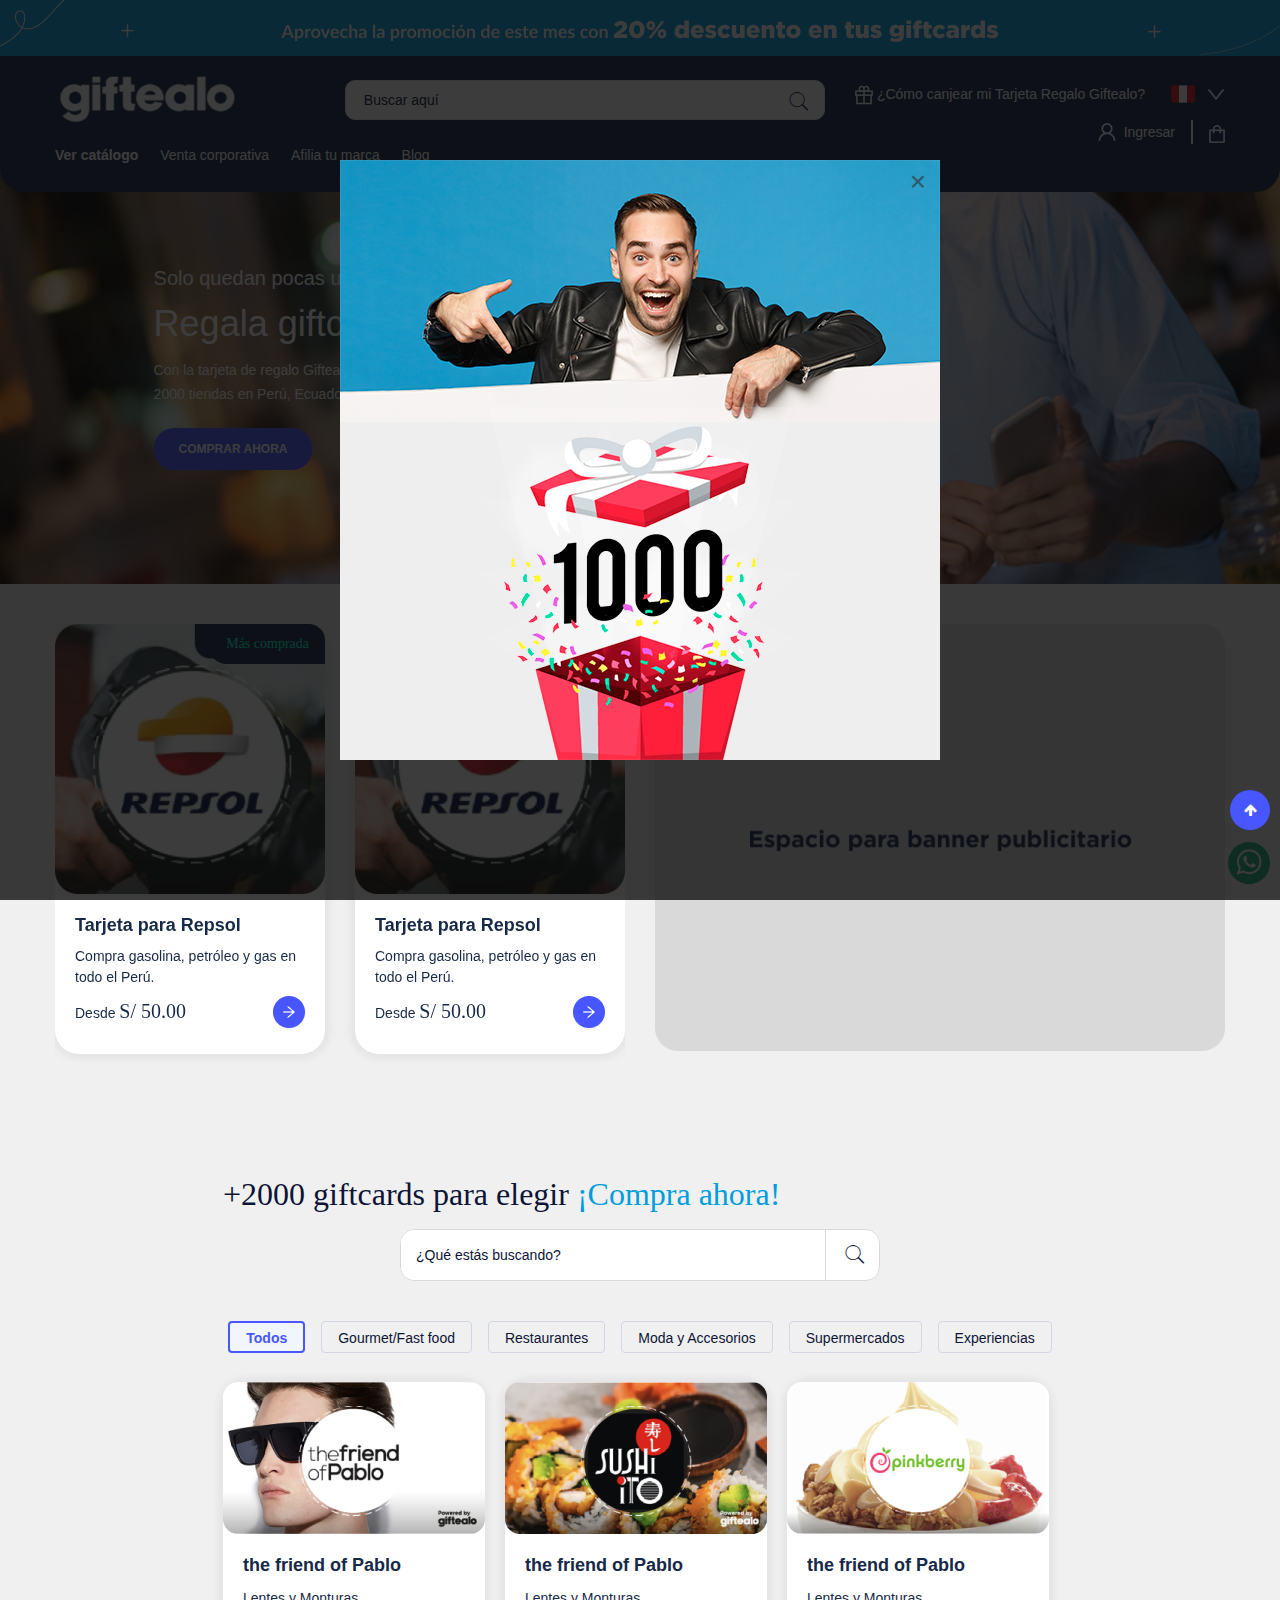
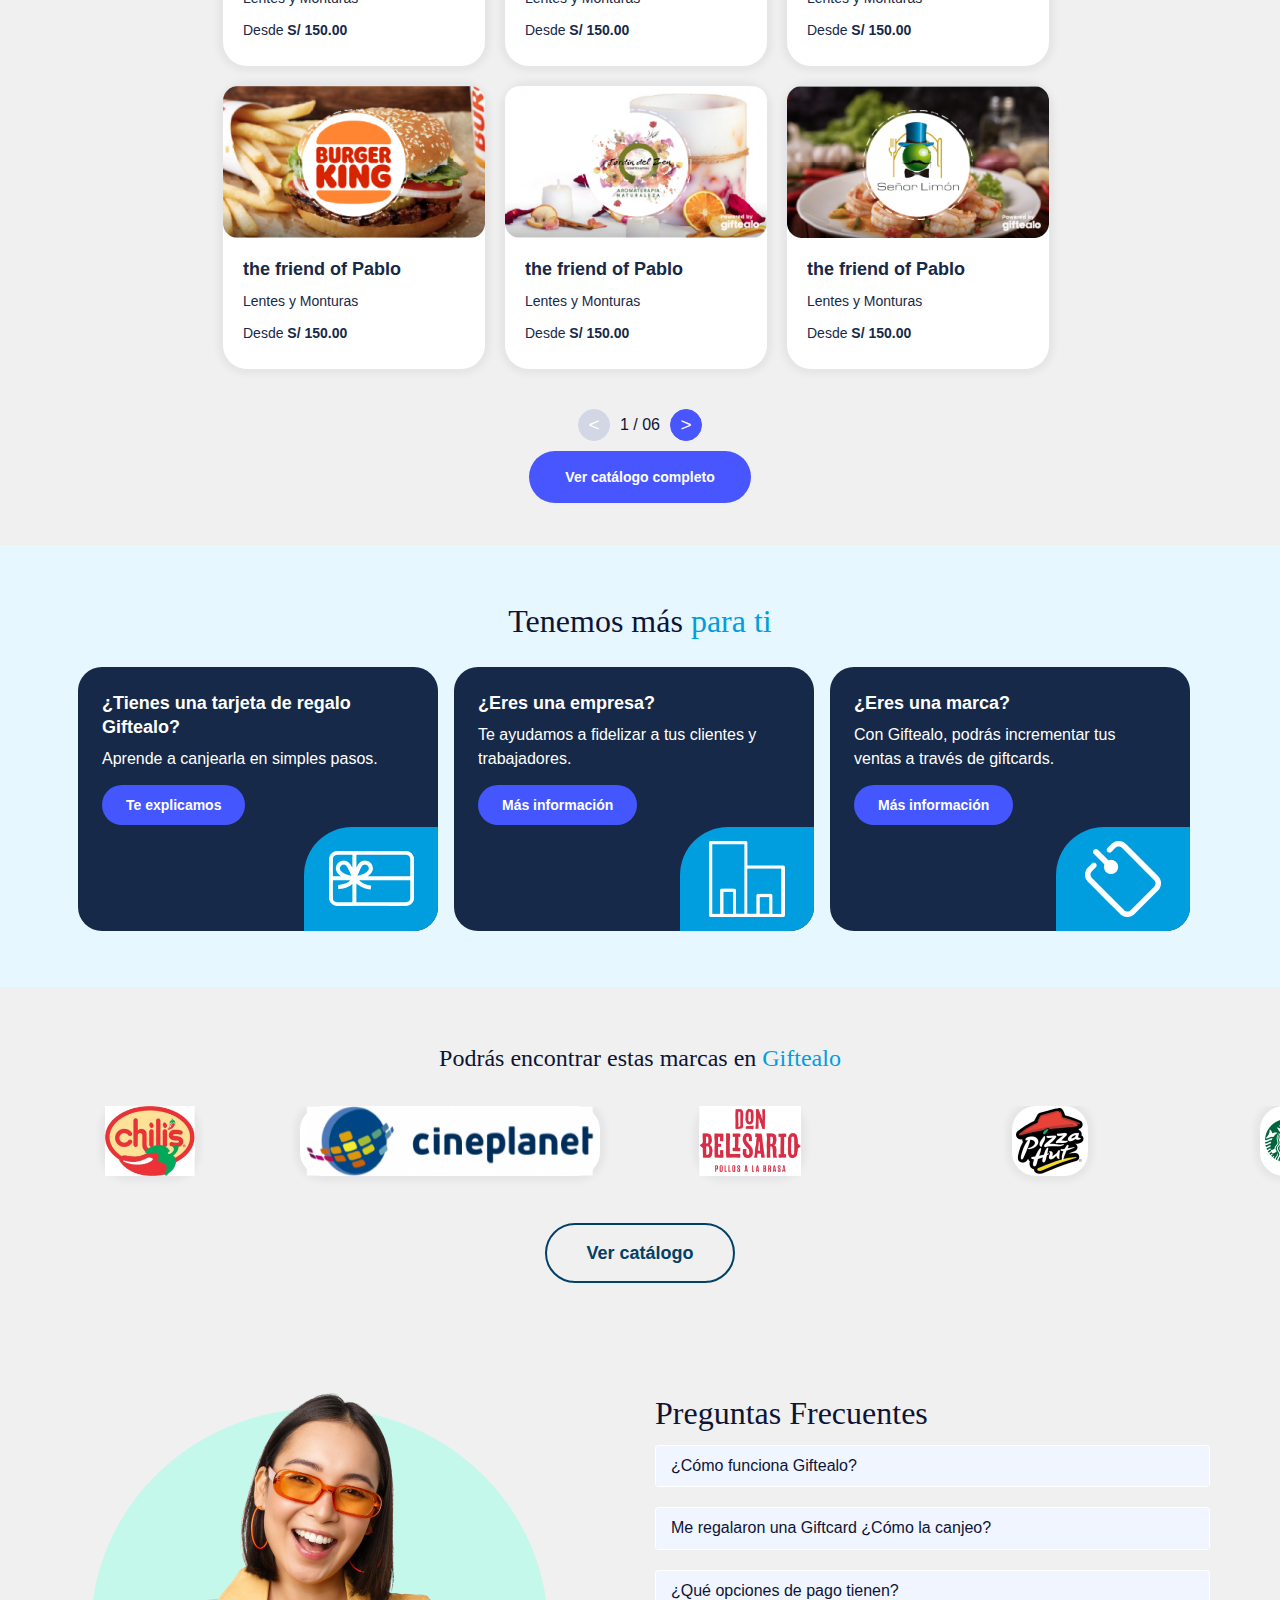
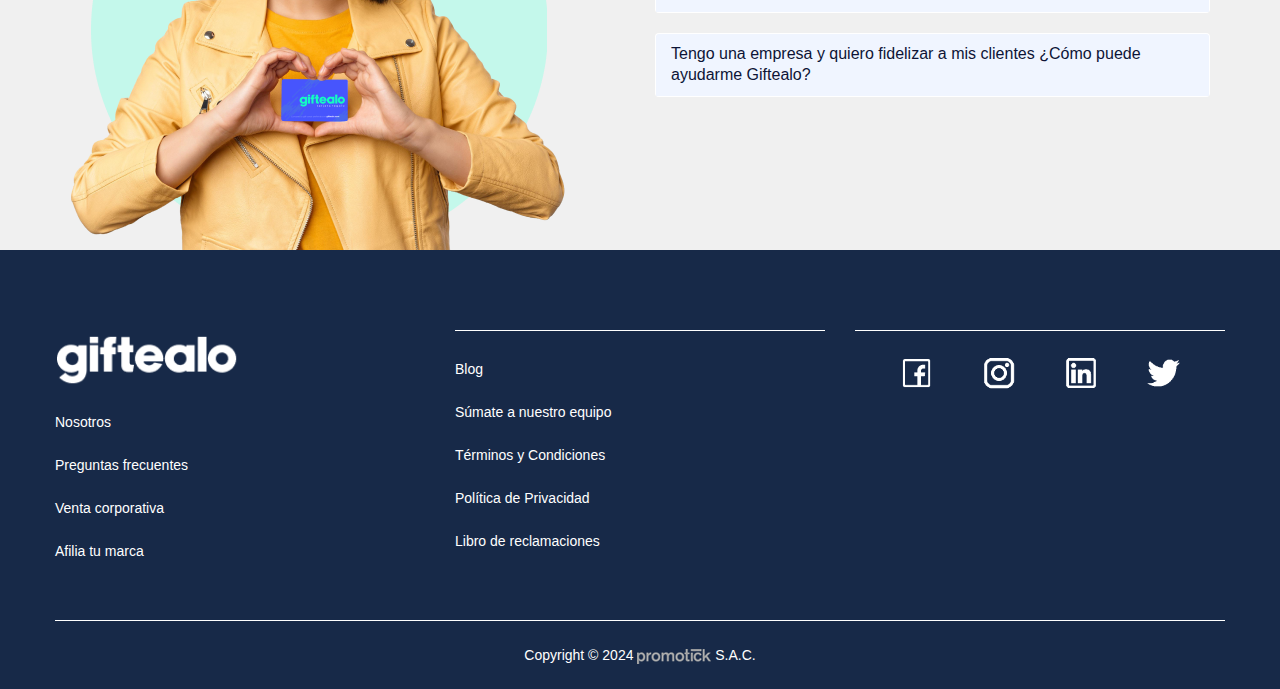
==== index.html @ 848c2aef "first commmit" ====
<!DOCTYPE html>
<html lang="en">

<head>
    <meta name="viewport" content="width=device-width, initial-scale=1">
    <meta charset="UTF-8">

    <title>Giftealo</title>
    <link rel="stylesheet" type="text/css" href="css/bootstrap.min.css">
    <link rel="stylesheet" type="text/css" href="css/font-awesome.min.css">
    <link rel="stylesheet" type="text/css" href="css/owl.carousel.css">
    <link rel="stylesheet" type="text/css" href="css/chosen.css">
    <link rel="stylesheet" type="text/css" href="css/lightbox.min.css">
    <link rel="stylesheet" type="text/css" href="css/pe-icon-7-stroke.css">
    <link rel="stylesheet" type="text/css" href="css/font-linearicons.css">
    <link rel="stylesheet" type="text/css" href="css/jquery.mCustomScrollbar.css">
    <link rel="stylesheet" type="text/css" href="css/magnific-popup.css">
    <link rel="stylesheet" type="text/css" href="css/style.css">
    <link href="https://fonts.googleapis.com/css?family=Montserrat" rel="stylesheet">

    <link href='https://fonts.googleapis.com/css?family=Playfair+Display:400italic,400,700,700italic,900,900italic' rel='stylesheet' type='text/css'>
    <link href='https://fonts.googleapis.com/css?family=Roboto:300,100,100italic,300italic,400,400italic,500,500italic,700,700italic,900,900italic' rel='stylesheet' type='text/css'>
    
</head>

<body class="home">
    <div class="back-cintillo">
        <img src="images/home/cintillo.png" alt="">
    </div>
    <div id="box-mobile-menu" class="box-mobile-menu full-height full-width">
        <div class="box-inner">
            <p class="color-whit nameUser" style="display: inline-block">Bienvenido @Nombre</p>
            <span class="close-menu"><span class="icon pe-7s-close"></span></span>
        </div>
    </div>
    <div id="header-ontop" class="is-sticky"></div>
    <header id="header" class="header style3">
        <div class="container">
            <div class="main-menu-wapper">
                <div class="row">
                    <div class="col-sm-12 col-md-8 logo-wapper">
                        <div class="logo">
                            <a href="index.html"><img src="images/logos/logo.png" alt="" ></a>
                            <form class="box-search">
                                <div class="inner">
                                    <input type="text" class="search" list="resultados" placeholder="Buscar aquí">
                                    <datalist id="resultados">
                                        <option value=" Iphone 12">
                                        <option value=" Samsung S21">
                                        <option value=" Xiaomi">
                                        <option value=" Iphone 11">
                                        <option value=" Iphone X">
                                        <option value=" Iphone 12 Pro">
                                        </datalist>
                                    <button class="button-search"><span class="pe-7s-search"></span></button>
                                </div>
                            </form>
                        </div>
                        <ul class="boutique-nav main-menu clone-main-menu">
                            <li class="active menu-item-has-children item-megamenu">
                                <a href="productos.html">Ver catálogo</a>
                            </li>
                            <li class="">
                                <a href="#">Venta corporativa</a>
                            </li>
                            <li class="">
                                <a href="#">Afilia tu marca</a>
                            </li>
                            <li class="">
                                <a href="blog.html">Blog</a>
                            </li>
                        </ul>
                    </div>
                    <div class="col-sm-12 col-md-4 menu-wapper">
                        <div class="top-header">
                            <span class="mobile-navigation"><i class="fa fa-bars"></i></span>
                            <div class="dis-flebetw bandera-code">
                                <a href="#" class="text-w">
                                    <img src="images/icons/gift.png" alt="">
                                    ¿Cómo canjear mi Tarjeta Regalo Giftealo?
                                </a>
                                <div class="dropdown">
                                    <div class="dropdown-toggle" id="dropdownMenu1" data-toggle="dropdown" aria-haspopup="true" aria-expanded="true">
                                    <img src="images/icons/banderas.png" alt="">
                                    <img class="rotate" src="images/icons/arrow-bot.png" alt="">
                                    </div>
                                    <ul class="dropdown-menu" aria-labelledby="dropdownMenu1">
                                    <li><a href="#"><img src="images/icons/banderas.png" alt=""> Perú</a></li>
                                    <li><a href="#"><img src="images/icons/colombia.png" alt=""> Colombia</a></li>
                                    <li><a href="#"><img src="images/icons/bolivia.png" alt=""> Bolivia</a></li>
                                    <li><a href="#"><img src="images/icons/ecuador.png" alt=""> Ecuador</a></li>
                                    </ul>
                                </div>
                            </div>
                            <div class="dis-flexend mrg-top14">
                                <a href="login.html" class="dis-flebetw">
                                    <img src="images/icons/perfil-icon.png" alt="">
                                    <p>Ingresar</p>
                                </a>
                                <a id="openCart">
                                    <img src="images/icons/card-shop.png" alt=""> 
                                </a>
                            </div>
                        </div>
                    </div>
                </div>
            </div>
        </div>
        <div class="border-rad"></div>
    </header>
        <!-- Home slide -->
    <div class="owl-carousel nav-style4 nav-center-center" data-items="1" data-nav="true" data-dots="false" data-loop="true" data-autoplay="true">
        <div class="box-banners">
            <img src="images/slides/slider-home2.png" alt="">
            <div class="box-bann">
                <h4 class="color-whit">Solo quedan pocas unidades</h4>
                <h1 class="color-whit fnt-32">Regala giftcards</h1>
                <p class="color-whit">Con la tarjeta de regalo Giftealo, la persona que lo reciba podrá canjearla en más de 2000 tiendas en Perú, Ecuador, Colombia y Bolivia.</p>
                <div class="pos-reltv txt-rigt">
                    <a href="detail-prod.html" class="button style-10 ">Comprar ahora</a>
                </div>
            </div>
        </div>
        <div class="box-banners">
            <img src="images/slides/slider-home4.png" alt="">
            <div class="box-bann">
                <h4 class="color-whit">Solo quedan pocas unidades</h4>
                <h1 class="color-whit fnt-32">Regala giftcards</h1>
                <p class="color-whit">Con la tarjeta de regalo Giftealo, la persona que lo reciba podrá canjearla en más de 2000 tiendas en Perú, Ecuador, Colombia y Bolivia.</p>
                <div class="pos-reltv txt-rigt">
                    <a href="detail-prod.html" class="button style-10 ">Comprar ahora</a>
                </div>
            </div>
        </div>
    </div>
    <div class="container">
        <!--Productos promociones-->
        <div class="row margin-top-40">
            <div class="upsell-products">
                <div class="promo col-md-6">
                    <ul class="owl-carousel" data-responsive='{"0":{"items":1},"600":{"items":2},"1000":{"items":2}}' data-dots="false" data-nav="false" data-margin="30">
                        <li class="product-item style3">
                            <div class="product-inner">
                                <div class="product-thumb has-back-image">
                                    <a href="detail-prod.html"><img src="images/products/repsol11.png" alt=""></a>

                                    <div class="gorup-button">
                                        <a data-toggle="modal" data-target="#previa" class="quick-view"><i class="fa fa-search"></i></a>
                                    </div>
                                    <div class="top-vendida">
                                        <p>Más comprada</p>
                                    </div>
                                </div>
                                <div class="product-info">
                                    <h3 class="product-name"><a href="detail-prod.html">Tarjeta para Repsol</a></h3>
                                    <p class="marca">Compra gasolina, petróleo y gas en todo el Perú.</p>
                                    <div class="flex-price">
                                        <p class="big-precio">Desde <span>S/ 50.00</span></p>
                                        <a href="#">
                                            <img src="images/icons/button-right.png" alt="">
                                        </a>
                                    </div>
                                </div>
                            </div>
                        </li>
                        <li class="product-item style3">
                            <div class="product-inner">
                                <div class="product-thumb has-back-image">
                                    <a href="detail-prod.html"><img src="images/products/repsol11.png" alt=""></a>

                                    <div class="gorup-button">
                                        <a data-toggle="modal" data-target="#previa" class="quick-view"><i class="fa fa-search"></i></a>
                                    </div>
                                    <div class="top-vendida">
                                        <p>Más comprada</p>
                                    </div>
                                </div>
                                <div class="product-info">
                                    <h3 class="product-name"><a href="detail-prod.html">Tarjeta para Repsol</a></h3>
                                    <p class="marca">Compra gasolina, petróleo y gas en todo el Perú.</p>
                                    <div class="flex-price">
                                        <p class="big-precio">Desde <span>S/ 50.00</span></p>
                                        <a href="#">
                                            <img src="images/icons/button-right.png" alt="">
                                        </a>
                                    </div>
                                </div>
                            </div>
                        </li>
                    </ul>
                </div>
                <div class="col-md-6">
                    <img src="images/slides/banner-publicitario.png" alt="">
                </div>
            </div>
        </div>
        <!--Destacados-->
        <div class="width-middle">
            <div>
                <h2 class="fontGothamBlack">+2000 giftcards para elegir <span class="color-sky">¡Compra ahora!</span></h2>

                <form class="box-search buscador-middle">
                    <div class="inner">
                        <input type="text" class="search" list="resultados" placeholder="¿Qué estás buscando?">
                        <datalist id="resultados">
                            <option value=" Iphone 12">
                            <option value=" Samsung S21">
                            </datalist>
                        <button class="button-search"><span class="pe-7s-search"></span></button>
                    </div>
                </form>
            </div>
            <div class="tab-product  margin-top-40">
                <ul class="box-tabs nav-tab tab-owl-fade-effect">
                    <li class="active"><a data-animated='fadeInUp' data-toggle="tab" href="#tab-1">Todos</a></li>
                    <li><a data-animated='slideInLeft' data-toggle="tab" href="#tab-2">Gourmet/Fast food</a></li>
                    <li><a data-animated='slideInLeft' data-toggle="tab" href="#tab-3">Restaurantes</a></li>
                    <li><a data-animated='slideInLeft' data-toggle="tab" href="#tab-1">Moda y Accesorios</a></li>
                    <li><a data-animated='slideInLeft' data-toggle="tab" href="#tab-1">Supermercados</a></li>
                    <li><a data-animated='slideInLeft' data-toggle="tab" href="#tab-1">Experiencias</a></li>
                </ul>
                <div class="tab-content">
                    <div class="tab-container">
                        <div id="tab-1" class="tab-panel active promo">
                            <ul class="box-productmid">
                                <li class="product-item style3">
                                    <div class="product-inner">
                                        <div class="product-thumb has-back-image">
                                            <a href="detail-prod.html"><img src="images/products/gift1.png" alt=""></a>
    
                                            <div class="gorup-button">
                                                <a data-toggle="modal" data-target="#previa" class="quick-view"><i class="fa fa-search"></i></a>
                                            </div>
                                        </div>
                                        <div class="product-info">
                                            <h3 class="product-name">the friend of Pablo</h3>
                                            <p class="text-product">Lentes y Monturas</p>
                                            <p class="price-desde">Desde <span>S/ 150.00</span></p>
                                        </div>
                                    </div>
                                </li>
                                <li class="product-item style3">
                                    <div class="product-inner">
                                        <div class="product-thumb has-back-image">
                                            <a href="detail-prod.html"><img src="images/products/gift2.png" alt=""></a>
    
                                            <div class="gorup-button">
                                                <a data-toggle="modal" data-target="#previa" class="quick-view"><i class="fa fa-search"></i></a>
                                            </div>
                                        </div>
                                        <div class="product-info">
                                            <h3 class="product-name">the friend of Pablo</h3>
                                            <p class="text-product">Lentes y Monturas</p>
                                            <p class="price-desde">Desde <span>S/ 150.00</span></p>
                                        </div>
                                    </div>
                                </li>
                                <li class="product-item style3">
                                    <div class="product-inner">
                                        <div class="product-thumb has-back-image">
                                            <a href="detail-prod.html"><img src="images/products/gift3.png" alt=""></a>
    
                                            <div class="gorup-button">
                                                <a data-toggle="modal" data-target="#previa" class="quick-view"><i class="fa fa-search"></i></a>
                                            </div>
                                        </div>
                                        <div class="product-info">
                                            <h3 class="product-name">the friend of Pablo</h3>
                                            <p class="text-product">Lentes y Monturas</p>
                                            <p class="price-desde">Desde <span>S/ 150.00</span></p>
                                        </div>
                                    </div>
                                </li>
                                <li class="product-item style3">
                                    <div class="product-inner">
                                        <div class="product-thumb has-back-image">
                                            <a href="detail-prod.html"><img src="images/products/gift4.png" alt=""></a>
    
                                            <div class="gorup-button">
                                                <a data-toggle="modal" data-target="#previa" class="quick-view"><i class="fa fa-search"></i></a>
                                            </div>
                                        </div>
                                        <div class="product-info">
                                            <h3 class="product-name">the friend of Pablo</h3>
                                            <p class="text-product">Lentes y Monturas</p>
                                            <p class="price-desde">Desde <span>S/ 150.00</span></p>
                                        </div>
                                    </div>
                                </li>
                                <li class="product-item style3">
                                    <div class="product-inner">
                                        <div class="product-thumb has-back-image">
                                            <a href="detail-prod.html"><img src="images/products/gift5.png" alt=""></a>
    
                                            <div class="gorup-button">
                                                <a data-toggle="modal" data-target="#previa" class="quick-view"><i class="fa fa-search"></i></a>
                                            </div>
                                        </div>
                                        <div class="product-info">
                                            <h3 class="product-name">the friend of Pablo</h3>
                                            <p class="text-product">Lentes y Monturas</p>
                                            <p class="price-desde">Desde <span>S/ 150.00</span></p>
                                        </div>
                                    </div>
                                </li>
                                <li class="product-item style3">
                                    <div class="product-inner">
                                        <div class="product-thumb has-back-image">
                                            <a href="detail-prod.html"><img src="images/products/gift6.png" alt=""></a>
    
                                            <div class="gorup-button">
                                                <a data-toggle="modal" data-target="#previa" class="quick-view"><i class="fa fa-search"></i></a>
                                            </div>
                                        </div>
                                        <div class="product-info">
                                            <h3 class="product-name">the friend of Pablo</h3>
                                            <p class="text-product">Lentes y Monturas</p>
                                            <p class="price-desde">Desde <span>S/ 150.00</span></p>
                                        </div>
                                    </div>
                                </li>
                                
                            </ul>
                            <div class="buttons-next">
                                <button class="disabled-b"><</button>
                                <p><span>1</span> / <span>06</span></p>
                                <button>></button>
                            </div>
                        </div>
                        <div id="tab-2" class="tab-panel promo">
                            <ul class="box-productmid">
                                <li class="product-item style3">
                                    <div class="product-inner">
                                        <div class="product-thumb has-back-image">
                                            <a href="detail-prod.html"><img src="images/products/gift2.png" alt=""></a>
    
                                            <div class="gorup-button">
                                                <a data-toggle="modal" data-target="#previa" class="quick-view"><i class="fa fa-search"></i></a>
                                            </div>
                                        </div>
                                        <div class="product-info">
                                            <h3 class="product-name">the friend of Pablo</h3>
                                            <p class="text-product">Lentes y Monturas</p>
                                            <p class="price-desde">Desde <span>S/ 150.00</span></p>
                                        </div>
                                    </div>
                                </li>
                                <li class="product-item style3">
                                    <div class="product-inner">
                                        <div class="product-thumb has-back-image">
                                            <a href="detail-prod.html"><img src="images/products/gift1.png" alt=""></a>
    
                                            <div class="gorup-button">
                                                <a data-toggle="modal" data-target="#previa" class="quick-view"><i class="fa fa-search"></i></a>
                                            </div>
                                        </div>
                                        <div class="product-info">
                                            <h3 class="product-name">the friend of Pablo</h3>
                                            <p class="text-product">Lentes y Monturas</p>
                                            <p class="price-desde">Desde <span>S/ 150.00</span></p>
                                        </div>
                                    </div>
                                </li>
                                <li class="product-item style3">
                                    <div class="product-inner">
                                        <div class="product-thumb has-back-image">
                                            <a href="detail-prod.html"><img src="images/products/gift4.png" alt=""></a>
    
                                            <div class="gorup-button">
                                                <a data-toggle="modal" data-target="#previa" class="quick-view"><i class="fa fa-search"></i></a>
                                            </div>
                                        </div>
                                        <div class="product-info">
                                            <h3 class="product-name">the friend of Pablo</h3>
                                            <p class="text-product">Lentes y Monturas</p>
                                            <p class="price-desde">Desde <span>S/ 150.00</span></p>
                                        </div>
                                    </div>
                                </li>
                                <li class="product-item style3">
                                    <div class="product-inner">
                                        <div class="product-thumb has-back-image">
                                            <a href="detail-prod.html"><img src="images/products/gift5.png" alt=""></a>
    
                                            <div class="gorup-button">
                                                <a data-toggle="modal" data-target="#previa" class="quick-view"><i class="fa fa-search"></i></a>
                                            </div>
                                        </div>
                                        <div class="product-info">
                                            <h3 class="product-name">the friend of Pablo</h3>
                                            <p class="text-product">Lentes y Monturas</p>
                                            <p class="price-desde">Desde <span>S/ 150.00</span></p>
                                        </div>
                                    </div>
                                </li>
                                <li class="product-item style3">
                                    <div class="product-inner">
                                        <div class="product-thumb has-back-image">
                                            <a href="detail-prod.html"><img src="images/products/gift3.png" alt=""></a>
    
                                            <div class="gorup-button">
                                                <a data-toggle="modal" data-target="#previa" class="quick-view"><i class="fa fa-search"></i></a>
                                            </div>
                                        </div>
                                        <div class="product-info">
                                            <h3 class="product-name">the friend of Pablo</h3>
                                            <p class="text-product">Lentes y Monturas</p>
                                            <p class="price-desde">Desde <span>S/ 150.00</span></p>
                                        </div>
                                    </div>
                                </li>
                                <li class="product-item style3">
                                    <div class="product-inner">
                                        <div class="product-thumb has-back-image">
                                            <a href="detail-prod.html"><img src="images/products/gift6.png" alt=""></a>
    
                                            <div class="gorup-button">
                                                <a data-toggle="modal" data-target="#previa" class="quick-view"><i class="fa fa-search"></i></a>
                                            </div>
                                        </div>
                                        <div class="product-info">
                                            <h3 class="product-name">the friend of Pablo</h3>
                                            <p class="text-product">Lentes y Monturas</p>
                                            <p class="price-desde">Desde <span>S/ 150.00</span></p>
                                        </div>
                                    </div>
                                </li>
                            
                            </ul>
                            <div class="buttons-next">
                                <button class="disabled-b"><</button>
                                <p><span>1</span> / <span>06</span></p>
                                <button>></button>
                            </div>
                        </div>
                        <div id="tab-3" class="tab-panel promo">
                            <ul class="box-productmid">
                                <li class="product-item style3">
                                    <div class="product-inner">
                                        <div class="product-thumb has-back-image">
                                            <a href="detail-prod.html"><img src="images/products/gift1.png" alt=""></a>
    
                                            <div class="gorup-button">
                                                <a data-toggle="modal" data-target="#previa" class="quick-view"><i class="fa fa-search"></i></a>
                                            </div>
                                        </div>
                                        <div class="product-info">
                                            <h3 class="product-name">the friend of Pablo</h3>
                                            <p class="text-product">Lentes y Monturas</p>
                                            <p class="price-desde">Desde <span>S/ 150.00</span></p>
                                        </div>
                                    </div>
                                </li>
                                <li class="product-item style3">
                                    <div class="product-inner">
                                        <div class="product-thumb has-back-image">
                                            <a href="detail-prod.html"><img src="images/products/gift2.png" alt=""></a>
    
                                            <div class="gorup-button">
                                                <a data-toggle="modal" data-target="#previa" class="quick-view"><i class="fa fa-search"></i></a>
                                            </div>
                                        </div>
                                        <div class="product-info">
                                            <h3 class="product-name">the friend of Pablo</h3>
                                            <p class="text-product">Lentes y Monturas</p>
                                            <p class="price-desde">Desde <span>S/ 150.00</span></p>
                                        </div>
                                    </div>
                                </li>
                                <li class="product-item style3">
                                    <div class="product-inner">
                                        <div class="product-thumb has-back-image">
                                            <a href="detail-prod.html"><img src="images/products/gift3.png" alt=""></a>
    
                                            <div class="gorup-button">
                                                <a data-toggle="modal" data-target="#previa" class="quick-view"><i class="fa fa-search"></i></a>
                                            </div>
                                        </div>
                                        <div class="product-info">
                                            <h3 class="product-name">the friend of Pablo</h3>
                                            <p class="text-product">Lentes y Monturas</p>
                                            <p class="price-desde">Desde <span>S/ 150.00</span></p>
                                        </div>
                                    </div>
                                </li>
                                <li class="product-item style3">
                                    <div class="product-inner">
                                        <div class="product-thumb has-back-image">
                                            <a href="detail-prod.html"><img src="images/products/gift4.png" alt=""></a>
    
                                            <div class="gorup-button">
                                                <a data-toggle="modal" data-target="#previa" class="quick-view"><i class="fa fa-search"></i></a>
                                            </div>
                                        </div>
                                        <div class="product-info">
                                            <h3 class="product-name">the friend of Pablo</h3>
                                            <p class="text-product">Lentes y Monturas</p>
                                            <p class="price-desde">Desde <span>S/ 150.00</span></p>
                                        </div>
                                    </div>
                                </li>
                                <li class="product-item style3">
                                    <div class="product-inner">
                                        <div class="product-thumb has-back-image">
                                            <a href="detail-prod.html"><img src="images/products/gift5.png" alt=""></a>
    
                                            <div class="gorup-button">
                                                <a data-toggle="modal" data-target="#previa" class="quick-view"><i class="fa fa-search"></i></a>
                                            </div>
                                        </div>
                                        <div class="product-info">
                                            <h3 class="product-name">the friend of Pablo</h3>
                                            <p class="text-product">Lentes y Monturas</p>
                                            <p class="price-desde">Desde <span>S/ 150.00</span></p>
                                        </div>
                                    </div>
                                </li>
                                <li class="product-item style3">
                                    <div class="product-inner">
                                        <div class="product-thumb has-back-image">
                                            <a href="detail-prod.html"><img src="images/products/gift6.png" alt=""></a>
    
                                            <div class="gorup-button">
                                                <a data-toggle="modal" data-target="#previa" class="quick-view"><i class="fa fa-search"></i></a>
                                            </div>
                                        </div>
                                        <div class="product-info">
                                            <h3 class="product-name">the friend of Pablo</h3>
                                            <p class="text-product">Lentes y Monturas</p>
                                            <p class="price-desde">Desde <span>S/ 150.00</span></p>
                                        </div>
                                    </div>
                                </li>
                            
                            </ul>
                            <div class="buttons-next">
                                <button class="disabled-b"><</button>
                                <p><span>1</span> / <span>06</span></p>
                                <button>></button>
                            </div>
                        </div>
                    </div>
                    <div class="all-catalogo">
                        <a href="#">Ver catálogo completo </a>
                    </div>
                    
                </div>
            </div>
        </div>
    </div>
    <div class="content-parati">
        <h2 class="fontGothamBlack">Tenemos más <span class="color-sky">para ti</span></h2>
        <div class="container">
            <div class="col-md-12">
                <div class="col-md-4 content-blue">
                    <p class="fnt-18 fnt-700">¿Tienes una tarjeta de regalo Giftealo?</p>
                    <p class="fnt-16">Aprende a canjearla en simples pasos.</p>
                    <a class="btn-blue" href="#">Te explicamos</a>
                    <div class="bot-right">
                        <img src="images/home/gift.png" alt="">
                    </div>
                </div>
                <div class="col-md-4 content-blue">
                    <p class="fnt-18 fnt-700">¿Eres una empresa?</p>
                    <p class="fnt-16">Te ayudamos a fidelizar a tus clientes y trabajadores.</p>
                    <a class="btn-blue" href="#">Más información</a>
                    <div class="bot-right">
                        <img src="images/home/home.png" alt="">
                    </div>
                </div>
                <div class="col-md-4 content-blue">
                    <p class="fnt-18 fnt-700">¿Eres una marca?</p>
                    <p class="fnt-16">Con Giftealo, podrás incrementar tus ventas a través de giftcards.</p>
                    <a class="btn-blue" href="#">Más información</a>
                    <div class="bot-right">
                        <img src="images/home/ticket.png" alt="">
                    </div>
                </div>
            </div>
        </div>
    </div>
    <div class="content-tiendas">
        <h2 class="fontGothamBlack">Podrás encontrar estas marcas en <span class="fontGothamBlack color-sky">Giftealo</span></h2>
        <ul class="owl-carousel nav-style9">
            <li class="product-item">
                <img src="images/tiendas/1.png" alt="" class="carrusel-tienda">
            </li>
            <li class="product-item">
                <img src="images/tiendas/2.png" alt="" class="carrusel-tienda">
            </li>
            <li class="product-item">
                <img src="images/tiendas/3.png" alt="" class="carrusel-tienda">
            </li>
            <li class="product-item">
                <img src="images/tiendas/4.png" alt="" class="carrusel-tienda">
            </li>
            <li class="product-item">
                <img src="images/tiendas/5.png" alt="" class="carrusel-tienda">
            </li>
            <li class="product-item">
                <img src="images/tiendas/6.png" alt="" class="carrusel-tienda">
            </li>
            <li class="product-item">
                <img src="images/tiendas/7.png" alt="" class="carrusel-tienda">
            </li>
            <li class="product-item">
                <img src="images/tiendas/1.svg" alt="" class="carrusel-tienda">
            </li>
            <li class="product-item">
                <img src="images/tiendas/2.svg" alt="" class="carrusel-tienda">
            </li>
            <li class="product-item">
                <img src="images/tiendas/3.svg" alt="" class="carrusel-tienda">
            </li>
            <li class="product-item">
                <img src="images/tiendas/4.svg" alt="" class="carrusel-tienda">
            </li>
            <li class="product-item">
                <img src="images/tiendas/5.svg" alt="" class="carrusel-tienda">
            </li>
            <li class="product-item">
                <img src="images/tiendas/6.svg" alt="" class="carrusel-tienda">
            </li>
            <li class="product-item">
                <img src="images/tiendas/7.svg" alt="" class="carrusel-tienda">
            </li>
        </ul>
        <a class="btn-catalogo" href="#">Ver catálogo</a>
    </div>
    <div class="container">
        <div class="col-md-6">
            <img src="images/gift-person.png" alt="">
        </div>
        <div class="col-md-6">
            <h2 class="fontGothamBlack">Preguntas Frecuentes</h2>
            <div class="panel-group" id="accordion">
                <div class="panel panel-default">
                    <div class="panel-heading">
                        <a data-toggle="collapse" data-parent="#accordion" href="#collapse1">
                            <h4 class="panel-title">
                                ¿Cómo funciona Giftealo?
                            </h4>
                        </a>
                    </div>
                    <div id="collapse1" class="panel-collapse collapse">
                        <div class="panel-body">Lorem ipsum dolor sit amet, consectetur adipisicing elit, sed do eiusmod tempor incididunt ut labore et dolore magna aliqua. Ut enim ad minim veniam, quis nostrud exercitation ullamco laboris nisi ut aliquip ex ea commodo consequat.</div>
                    </div>
                </div>
                <div class="panel panel-default">
                    <div class="panel-heading">
                        <a data-toggle="collapse" data-parent="#accordion" href="#collapse2">
                            <h4 class="panel-title">
                                Me regalaron una Giftcard ¿Cómo la canjeo?
                            </h4>
                        </a>
                    </div>
                    <div id="collapse2" class="panel-collapse collapse">
                        <div class="panel-body">Lorem ipsum dolor sit amet, consectetur adipisicing elit, sed do eiusmod tempor incididunt ut labore et dolore magna aliqua. Ut enim ad minim veniam, quis nostrud exercitation ullamco laboris nisi ut aliquip ex ea commodo consequat.</div>
                    </div>
                </div>
                <div class="panel panel-default">
                    <div class="panel-heading">
                        <a data-toggle="collapse" data-parent="#accordion" href="#collapse3">
                            <h4 class="panel-title">
                                ¿Qué opciones de pago tienen?
                            </h4>
                        </a>
                    </div>
                    <div id="collapse3" class="panel-collapse collapse">
                        <div class="panel-body">Lorem ipsum dolor sit amet, consectetur adipisicing elit, sed do eiusmod tempor incididunt ut labore et dolore magna aliqua. Ut enim ad minim veniam, quis nostrud exercitation ullamco laboris nisi ut aliquip ex ea commodo consequat.</div>
                    </div>
                </div>
                <div class="panel panel-default">
                    <div class="panel-heading">
                        <a data-toggle="collapse" data-parent="#accordion" href="#collapse4">
                            <h4 class="panel-title">
                                Tengo una empresa y quiero fidelizar a mis clientes ¿Cómo puede ayudarme Giftealo?
                            </h4>
                        </a>
                    </div>
                    <div id="collapse4" class="panel-collapse collapse">
                        <div class="panel-body">Lorem ipsum dolor sit amet, consectetur adipisicing elit, sed do eiusmod tempor incididunt ut labore et dolore magna aliqua. Ut enim ad minim veniam, quis nostrud exercitation ullamco laboris nisi ut aliquip ex ea commodo consequat.</div>
                    </div>
                </div>
            </div>
        </div>
    </div>
    <footer class="footer">
        <div class="footer-top">
            <div class="container">
                <div class="row flex-flow">
                    <div class="col-sm-12 col-md-4 footer-sidebar">
                        <div class="widget our-service">
                            <img src="images/logos/logo-footer.png" height="95" alt="">
                            <div class="content">
                                <ul class="widget_social">
                                    <li><a href="tyc.html">Nosotros</a></li>
                                    <li><a href="faq.html">Preguntas frecuentes</a></li>
                                    <li><a href="tyc.html">Venta corporativa</a></li>
                                    <li><a href="tyc.html">Afilia tu marca</a></li>
                                </ul>
                            </div>
                        </div>
                    </div>
                    <div class="col-sm-12 col-md-4 footer-sidebar">
                        <div class="widget our-service">
                            <div class="content">
                                <ul class="widget_social padd-linetop">
                                    <li><a href="tyc.html">Blog</a></li>
                                    <li><a href="faq.html">Súmate a nuestro equipo</a></li>
                                    <li><a href="tyc.html">Términos y Condiciones</a></li>
                                    <li><a href="tyc.html">Política de Privacidad</a></li>
                                    <li><a href="tyc.html">Libro de reclamaciones</a></li>
                                </ul>
                            </div>
                        </div>
                    </div>
                    <div class="col-sm-12 col-md-4 footer-sidebar">
                        <div class="widget our-service">
                            <div class="content padd-linetop">
                                <div class="dis-space">
                                    <a class="img-link" href="https://www.facebook.com/IdealAlambrecB/">
                                        <img src="images/icons/facebook.png" alt="">
                                    </a>
                                    <a class="img-link" href="https://www.instagram.com/ideal_alambrec_bekaert/">
                                        <img src="images/icons/insta.png" alt="">
                                    </a>
                                    <a class="img-link" href="https://www.linkedin.com/company/idealalambrecb/">
                                        <img src="images/icons/linke.png" alt="">
                                    </a>
                                    <a class="img-link" href="https://twitter.com/IdealAlambrecB">
                                        <img src="images/icons/twit.png" alt="">
                                    </a>
                                </div>
                            </div>
                        </div>
                    </div>
                </div>
            </div>
        </div>
        <div class="footer-bottom">
            <div class="container">
                <p class="text-center">Copyright © 2024 <a href="https://www.promotick.com/" target="_blank"><img src="images/logos/promotick_gris.png" height="15" alt="promotick"></a> S.A.C.</p>
            </div>
        </div>
    </footer>
    <a href="#" class="scroll_top" title="Scroll to Top" style="display: block;"><i class="fa fa-arrow-up"></i></a>
    <!--    <a href="https://play.google.com/store/apps/details?id=com.unacem.app" target="_blank" class="publicidad hidden-xs" title="Google Play" style="display: block;"><img src="images/banner-flotante.png" alt=""></a>-->
    <!--    whatsapp-->
    <button class="open-button" onclick="openForm()"><img src="images/ws.png" alt=""></button>
    <div class="chat-popup appWhatsapp" id="myForm">
        <form class="form-container">
            <div class="dis-flex padd-box1">
                <h2 class="tittle-chatbot">Hola, ¿En que podemos ayudarte?, te responderemos lo más pronto posible. Nuestros horarios de atención son de lunes a viernes de 9h a 18h</h2>
                <div style="width: 30px; height: 30px;">
                    <button class="close-form" onclick="closeForm()" src="images/arrow-bot.png" alt="">X</button>
                </div>
            </div>

            <div class="padd-box2">
                <input type="text" placeholder="Introduce tu mensaje..." style="margin-bottom: 0px !important;">
            </div>
            <!-- <textarea placeholder="Type message.." name="msg" required></textarea> -->
            <a class="btn-enviar" target="_blanck" href="https://api.whatsapp.com/send?phone=+593998517306&text=Hola quisiera información de productos!">
				<img src="images/enviar.png"  alt="whatsapp">
			</a>
        </form>
    </div>

    <script>
        function openForm() {
            document.getElementById("myForm").style.display = "block";
        }

        function closeForm() {
            document.getElementById("myForm").style.display = "none";
        }

    </script>
    <!--	MODALS-->
    <div class="modal fade" id="carrito" tabindex="-1" role="dialog" aria-labelledby="myModalLabel" aria-hidden="true" style="display: none;">
        <div class="modal-dialog" role="document" style="z-index: 1041;margin-top: 100px;">
            <div class="modal-content">
                <div class="modal-header" style="padding: 20px 40px">
                    <h4 style="margin-bottom: 0;font-weight: 600;display: inline-block"><span class="icon pe-7s-check" style="font-size: 25px;vertical-align: middle;"></span> Se agregó con éxito al carrito de compras</h4> <button type="button" class="close" data-dismiss="modal" aria-label="Close" style="margin-top: 3px">x</button>
                </div>
                <div class="modal-body margin-bottom-20" style="padding: 20px 40px">
                    <div class="widget widget_recent_product row">
                        <div class="col-md-12">
                            <ul class="product-categories">
                                <li>
                                    <div class="product-thumb" style="position: relative">
                                        <span class="basket">1</span>
                                        <a><img alt="" src="images/products/2.jpg"></a>
                                    </div>
                                    <div class="product-info">
                                        <p class="text-uppercase marca" style="margin: 0">Marca</p>
                                        <h3 class="product-name" style="margin-bottom: 5px;"><a href="detail-prod.html">Nombre producto</a></h3>
                                        <span class="price" style="font-weight: 600">500 Puntos</span>

                                    </div>
                                </li>
                            </ul>
                        </div>
                    </div>
                    <div class="row margin-bottom-20">
                        <div class="col-md-6">
                            <h5 style="font-weight: 600">Sub-total (2 productos):</h5>
                        </div>
                        <div class="col-md-6">
                            <h5 style="font-weight: 600">1000 Puntos</h5>
                        </div>
                    </div>
                    <div class="row text-center">
                        <div class="col-md-12">
                            <a class="button style-10" href="carrito.html">Ver mi carrito de compras</a>
                        </div>
                    </div>
                    <br>
                    <div class="row text-center">
                        <div class="col-md-12">
                            o <a data-dismiss="modal" style="text-decoration: underline;cursor: pointer">Seguir canjeando</a>
                        </div>
                    </div>
                </div>
            </div>
        </div>
    </div>
    <div class="modal fade" id="favorito" tabindex="-1" role="dialog" aria-labelledby="myModalLabel" aria-hidden="true" style="display: none;">
        <div class="modal-dialog" role="document" style="z-index: 1041;margin-top: 100px;">
            <div class="modal-content">
                <div class="modal-header" style="padding: 20px 40px">
                    <h4 style="margin-bottom: 0;font-weight: 600;display: inline-block"><span class="icon pe-7s-check" style="font-size: 25px;vertical-align: middle"></span> El articulo fue agregado a tus favoritos</h4> <button type="button" class="close" data-dismiss="modal" aria-label="Close" style="margin-top: 3px">x</button>
                </div>
                <div class="modal-body margin-bottom-20" style="padding: 20px 40px">
                    <div class="widget widget_recent_product row">
                        <div class="col-md-12">
                            <ul class="product-categories">
                                <li>
                                    <div class="product-thumb" style="position: relative">

                                        <a><img alt="" src="images/products/2.jpg"></a>
                                    </div>
                                    <div class="product-info">
                                        <p class="text-uppercase marca" style="margin: 0">Marca</p>
                                        <h3 class="product-name" style="margin-bottom: 5px;"><a href="detail-prod.html">Nombre producto</a></h3>
                                        <span class="price" style="font-weight: 600">500 Puntos</span>
                                    </div>
                                </li>
                            </ul>
                        </div>
                    </div>
                    <div class="row text-center">
                        <div class="col-md-12">
                            <a class="button style-10" href="favoritos.html">Ver favoritos</a>
                        </div>
                    </div>
                    <br>
                    <div class="row text-center">
                        <div class="col-md-12">
                            o <a data-dismiss="modal" style="text-decoration: underline;cursor: pointer">Seguir canjeando</a>
                        </div>
                    </div>
                </div>
            </div>
        </div>
    </div>
    <div class="modal fade" id="previa" tabindex="-1" role="dialog" aria-labelledby="myModalLabel" aria-hidden="true" style="display: none;">
        <div class="modal-dialog" role="document" style="z-index: 1041;margin-top: 100px;">
            <div class="modal-content">
                <div class="modal-header">
                    <h4 style="margin-bottom: 0;font-weight: 600;display: inline-block">Detalle de producto</h4> <button type="button" class="close" data-dismiss="modal" aria-label="Close" style="margin-top: 3px">x</button>
                </div>
                <div class="modal-body margin-bottom-20">
                    <div class=" widget_recent_product row">
                        <div class="col-md-4">

                            <img alt="" src="images/products/2.jpg">

                        </div>
                        <div class="product-info col-md-8">
                            <p class="text-uppercase marca" style="margin: 0">Marca</p>
                            <h3 class="product-name" style="margin-bottom: 5px;"><a href="detail-prod.html">Nombre producto</a></h3>
                            <p class="margin-0">Cod. WVR1170</p>
                            <span class="price" style="font-weight: 600">500 Puntos</span>
                            <p class="price-normal">600 Puntos</p>

                            <p>Lorem ipsum dolor sit amet, consectetur adipisicing elit. Maxime laborum minus eveniet perferendis repellat maiores amet ratione, culpa nam numquam, necessitatibus sed laboriosam eos mollitia, consequatur hic officiis eius omnis.</p>
                            <div class="quantity" style="display: inline-block;margin-right: 20px">
                                <a style="cursor: pointer;font-size: 20px;">-</a>
                                <input type="text" size="4" class="input-text qty text text-center" title="cantidad" value="01" name="quantity">
                                <a style="cursor: pointer;font-size: 20px;">+</a>
                            </div>
                            <a class="button button-add-cart" data-quantity="1" data-toggle="modal" data-target="#carrito">Agregar al carrito</a>
                        </div>
                    </div>
                    <div class="row text-center">
                        <div class="col-md-12">
                            <br> o <a data-dismiss="modal" style="text-decoration: underline;cursor: pointer">Seguir canjeando</a>
                        </div>
                    </div>

                </div>
            </div>
        </div>
    </div>

    <div id="cart" class="cart">
        <div class="cart-content">
            <div class="dis-flebetw">
                <h3 class="tittle-cart">Carrito</h3>
                <button id="closeCart">
                    <img src="images/icons/close-card.png" alt="">
                </button>
            </div>
            <ul class="producto-add">
                <li class="dis-flebetw">
                    <div class="product-left dis-flexstart">
                        <img src="images/card-add.png" alt="">
                        <div class="product-info">
                            <h3 class="product-titl">Burger King</h3>
                            <p>Combo personal</p>
                            <div class="quantity">
                                <a style="cursor: pointer;font-size: 20px;">-</a>
                                <input type="text" size="4" class="input-text qty text text-center" title="Qty" value="01" name="quantity">
                                <a style="cursor: pointer;font-size: 20px;">+</a>
                            </div>
                        </div>
                    </div>
                    <div class="product-right">
                        <a href="#">
                            <img src="images/icons/trash.png" alt="">
                        </a>
                        <p class="price-card">S/ 9,999.90</p>
                    </div>
                </li>
                <li class="dis-flebetw">
                    <div class="product-left dis-flexstart">
                        <img src="images/card-add.png" alt="">
                        <div class="product-info">
                            <h3 class="product-titl">Burger King</h3>
                            <p>Combo personal</p>
                            <div class="quantity">
                                <a style="cursor: pointer;font-size: 20px;">-</a>
                                <input type="text" size="4" class="input-text qty text text-center" title="Qty" value="01" name="quantity">
                                <a style="cursor: pointer;font-size: 20px;">+</a>
                            </div>
                        </div>
                    </div>
                    <div class="product-right">
                        <a href="#">
                            <img src="images/icons/trash.png" alt="">
                        </a>
                        <p class="price-card">S/ 9,999.90</p>
                    </div>
                </li>
                <li class="dis-flebetw">
                    <div class="product-left dis-flexstart">
                        <img src="images/card-add.png" alt="">
                        <div class="product-info">
                            <h3 class="product-titl">Burger King</h3>
                            <p>Combo personal</p>
                            <div class="quantity">
                                <a style="cursor: pointer;font-size: 20px;">-</a>
                                <input type="text" size="4" class="input-text qty text text-center" title="Qty" value="01" name="quantity">
                                <a style="cursor: pointer;font-size: 20px;">+</a>
                            </div>
                        </div>
                    </div>
                    <div class="product-right">
                        <a href="#">
                            <img src="images/icons/trash.png" alt="">
                        </a>
                        <p class="price-card">S/ 9,999.90</p>
                    </div>
                </li>
                <li class="dis-flebetw">
                    <div class="product-left dis-flexstart">
                        <img src="images/card-add.png" alt="">
                        <div class="product-info">
                            <h3 class="product-titl">Burger King</h3>
                            <p>Combo personal</p>
                            <div class="quantity">
                                <a style="cursor: pointer;font-size: 20px;">-</a>
                                <input type="text" size="4" class="input-text qty text text-center" title="Qty" value="01" name="quantity">
                                <a style="cursor: pointer;font-size: 20px;">+</a>
                            </div>
                        </div>
                    </div>
                    <div class="product-right">
                        <a href="#">
                            <img src="images/icons/trash.png" alt="">
                        </a>
                        <p class="price-card">S/ 9,999.90</p>
                    </div>
                </li>
                <li class="dis-flebetw">
                    <div class="product-left dis-flexstart">
                        <img src="images/card-add.png" alt="">
                        <div class="product-info">
                            <h3 class="product-titl">Burger King</h3>
                            <p>Combo personal</p>
                            <div class="quantity">
                                <a style="cursor: pointer;font-size: 20px;">-</a>
                                <input type="text" size="4" class="input-text qty text text-center" title="Qty" value="01" name="quantity">
                                <a style="cursor: pointer;font-size: 20px;">+</a>
                            </div>
                        </div>
                    </div>
                    <div class="product-right">
                        <a href="#">
                            <img src="images/icons/trash.png" alt="">
                        </a>
                        <p class="price-card">S/ 9,999.90</p>
                    </div>
                </li>
                <li class="dis-flebetw">
                    <div class="product-left dis-flexstart">
                        <img src="images/card-add.png" alt="">
                        <div class="product-info">
                            <h3 class="product-titl">Burger King</h3>
                            <p>Combo personal</p>
                            <div class="quantity">
                                <a style="cursor: pointer;font-size: 20px;">-</a>
                                <input type="text" size="4" class="input-text qty text text-center" title="Qty" value="01" name="quantity">
                                <a style="cursor: pointer;font-size: 20px;">+</a>
                            </div>
                        </div>
                    </div>
                    <div class="product-right">
                        <a href="#">
                            <img src="images/icons/trash.png" alt="">
                        </a>
                        <p class="price-card">S/ 9,999.90</p>
                    </div>
                </li>
                <li class="dis-flebetw">
                    <div class="product-left dis-flexstart">
                        <img src="images/card-add.png" alt="">
                        <div class="product-info">
                            <h3 class="product-titl">Burger King</h3>
                            <p>Combo personal</p>
                            <div class="quantity">
                                <a style="cursor: pointer;font-size: 20px;">-</a>
                                <input type="text" size="4" class="input-text qty text text-center" title="Qty" value="01" name="quantity">
                                <a style="cursor: pointer;font-size: 20px;">+</a>
                            </div>
                        </div>
                    </div>
                    <div class="product-right">
                        <a href="#">
                            <img src="images/icons/trash.png" alt="">
                        </a>
                        <p class="price-card">S/ 9,999.90</p>
                    </div>
                </li>
            </ul>
            <div class="dis-flebetw final-priceCard">
                <p>Total</p>
                <p>S/<span>9.990.00</span></p>
            </div>
            <div class="padd-btnCart">
                <a href="#" class="btn-cartBlue">Finalizar mi compra</a>
            </div>
        </div>
    </div>


     <!-- Modales - Popups-->

     <div class="search-box popup">
        <div class="search-form">
            <form>
                <div class="wrap-toggle-search">
                    <div class="toggle-search-category">
                        <a href="#" class="toggle-category"><span class="lnr lnr-chevron-down"></span></a>
                        <ul class="select-category list-unstyled">
                            <li><a href="#">Lorem Ipsum</a></li>
                            <li><a href="#">Lorem Ipsum</a></li>
                            <li><a href="#">Lorem Ipsum</a></li>
                        </ul>
                    </div>
                    <input type="text" value="Descuento, categoria, ..." onfocus="if (this.value==this.defaultValue) this.value = ''" onblur="if (this.value=='') this.value = this.defaultValue">
                </div>
                <input class="btn-link-default" type="submit" value="Buscar" />
            </form>
        </div>
    </div>


    <script type="text/javascript" src="js/jquery-2.1.4.min.js"></script>
    <script type="text/javascript" src="js/bootstrap.min.js"></script>
    <script type="text/javascript" src="js/owl.carousel.min.js"></script>
    <script type="text/javascript" src="js/chosen.jquery.min.js"></script>
    <script type="text/javascript" src="js/Modernizr.js"></script>
    <script type="text/javascript" src="js/jquery-ui.min.js"></script>
    <script type="text/javascript" src="js/lightbox.min.js"></script>
    <script type="text/javascript" src="js/masonry.pkgd.min.js"></script>
    <script type="text/javascript" src="js/imagesloaded.pkgd.min.js"></script>
    <script type="text/javascript" src="js/isotope.pkgd.min.js"></script>
    <script type="text/javascript" src="js/jquery.mCustomScrollbar.concat.min.js"></script>
    <script type="text/javascript" src="js/jquery.parallax-1.1.3.js"></script>
    <script type="text/javascript" src="js/masonry.js"></script>
    <script type="text/javascript" src="js/jquery.magnific-popup.min.js"></script>
    <script type="text/javascript" src="js/functions.js"></script>

</body>

</html>
---- css/pe-icon-7-stroke.css ----
@font-face {
	font-family: 'Pe-icon-7-stroke';
	src:url('../fonts/Pe-icon-7-stroke.eot?d7yf1v');
	src:url('../fonts/Pe-icon-7-stroke.eot?#iefixd7yf1v') format('embedded-opentype'),
		url('../fonts/Pe-icon-7-stroke.woff?d7yf1v') format('woff'),
		url('../fonts/Pe-icon-7-stroke.ttf?d7yf1v') format('truetype'),
		url('../fonts/Pe-icon-7-stroke.svg?d7yf1v#Pe-icon-7-stroke') format('svg');
	font-weight: normal;
	font-style: normal;
}

[class^="pe-7s-"], [class*=" pe-7s-"] {
	display: inline-block;
	font-family: 'Pe-icon-7-stroke';
	speak: none;
	font-style: normal;
	font-weight: normal;
	font-variant: normal;
	text-transform: none;
	line-height: 1;

	/* Better Font Rendering =========== */
	-webkit-font-smoothing: antialiased;
	-moz-osx-font-smoothing: grayscale;
}

.pe-7s-album:before {
	content: "\e6aa";
}
.pe-7s-arc:before {
	content: "\e6ab";
}
.pe-7s-back-2:before {
	content: "\e6ac";
}
.pe-7s-bandaid:before {
	content: "\e6ad";
}
.pe-7s-car:before {
	content: "\e6ae";
}
.pe-7s-diamond:before {
	content: "\e6af";
}
.pe-7s-door-lock:before {
	content: "\e6b0";
}
.pe-7s-eyedropper:before {
	content: "\e6b1";
}
.pe-7s-female:before {
	content: "\e6b2";
}
.pe-7s-gym:before {
	content: "\e6b3";
}
.pe-7s-hammer:before {
	content: "\e6b4";
}
.pe-7s-headphones:before {
	content: "\e6b5";
}
.pe-7s-helm:before {
	content: "\e6b6";
}
.pe-7s-hourglass:before {
	content: "\e6b7";
}
.pe-7s-leaf:before {
	content: "\e6b8";
}
.pe-7s-magic-wand:before {
	content: "\e6b9";
}
.pe-7s-male:before {
	content: "\e6ba";
}
.pe-7s-map-2:before {
	content: "\e6bb";
}
.pe-7s-next-2:before {
	content: "\e6bc";
}
.pe-7s-paint-bucket:before {
	content: "\e6bd";
}
.pe-7s-pendrive:before {
	content: "\e6be";
}
.pe-7s-photo:before {
	content: "\e6bf";
}
.pe-7s-piggy:before {
	content: "\e6c0";
}
.pe-7s-plugin:before {
	content: "\e6c1";
}
.pe-7s-refresh-2:before {
	content: "\e6c2";
}
.pe-7s-rocket:before {
	content: "\e6c3";
}
.pe-7s-settings:before {
	content: "\e6c4";
}
.pe-7s-shield:before {
	content: "\e6c5";
}
.pe-7s-smile:before {
	content: "\e6c6";
}
.pe-7s-usb:before {
	content: "\e6c7";
}
.pe-7s-vector:before {
	content: "\e6c8";
}
.pe-7s-wine:before {
	content: "\e6c9";
}
.pe-7s-cloud-upload:before {
	content: "\e68a";
}
.pe-7s-cash:before {
	content: "\e68c";
}
.pe-7s-close:before {
	content: "\e680";
}
.pe-7s-bluetooth:before {
	content: "\e68d";
}
.pe-7s-cloud-download:before {
	content: "\e68b";
}
.pe-7s-way:before {
	content: "\e68e";
}
.pe-7s-close-circle:before {
	content: "\e681";
}
.pe-7s-id:before {
	content: "\e68f";
}
.pe-7s-angle-up:before {
	content: "\e682";
}
.pe-7s-wristwatch:before {
	content: "\e690";
}
.pe-7s-angle-up-circle:before {
	content: "\e683";
}
.pe-7s-world:before {
	content: "\e691";
}
.pe-7s-angle-right:before {
	content: "\e684";
}
.pe-7s-volume:before {
	content: "\e692";
}
.pe-7s-angle-right-circle:before {
	content: "\e685";
}
.pe-7s-users:before {
	content: "\e693";
}
.pe-7s-angle-left:before {
	content: "\e686";
}
.pe-7s-user-female:before {
	content: "\e694";
}
.pe-7s-angle-left-circle:before {
	content: "\e687";
}
.pe-7s-up-arrow:before {
	content: "\e695";
}
.pe-7s-angle-down:before {
	content: "\e688";
}
.pe-7s-switch:before {
	content: "\e696";
}
.pe-7s-angle-down-circle:before {
	content: "\e689";
}
.pe-7s-scissors:before {
	content: "\e697";
}
.pe-7s-wallet:before {
	content: "\e600";
}
.pe-7s-safe:before {
	content: "\e698";
}
.pe-7s-volume2:before {
	content: "\e601";
}
.pe-7s-volume1:before {
	content: "\e602";
}
.pe-7s-voicemail:before {
	content: "\e603";
}
.pe-7s-video:before {
	content: "\e604";
}
.pe-7s-user:before {
	content: "\e605";
}
.pe-7s-upload:before {
	content: "\e606";
}
.pe-7s-unlock:before {
	content: "\e607";
}
.pe-7s-umbrella:before {
	content: "\e608";
}
.pe-7s-trash:before {
	content: "\e609";
}
.pe-7s-tools:before {
	content: "\e60a";
}
.pe-7s-timer:before {
	content: "\e60b";
}
.pe-7s-ticket:before {
	content: "\e60c";
}
.pe-7s-target:before {
	content: "\e60d";
}
.pe-7s-sun:before {
	content: "\e60e";
}
.pe-7s-study:before {
	content: "\e60f";
}
.pe-7s-stopwatch:before {
	content: "\e610";
}
.pe-7s-star:before {
	content: "\e611";
}
.pe-7s-speaker:before {
	content: "\e612";
}
.pe-7s-signal:before {
	content: "\e613";
}
.pe-7s-shuffle:before {
	content: "\e614";
}
.pe-7s-shopbag:before {
	content: "\e615";
}
.pe-7s-share:before {
	content: "\e616";
}
.pe-7s-server:before {
	content: "\e617";
}
.pe-7s-search:before {
	content: "\e618";
}
.pe-7s-film:before {
	content: "\e6a5";
}
.pe-7s-science:before {
	content: "\e619";
}
.pe-7s-disk:before {
	content: "\e6a6";
}
.pe-7s-ribbon:before {
	content: "\e61a";
}
.pe-7s-repeat:before {
	content: "\e61b";
}
.pe-7s-refresh:before {
	content: "\e61c";
}
.pe-7s-add-user:before {
	content: "\e6a9";
}
.pe-7s-refresh-cloud:before {
	content: "\e61d";
}
.pe-7s-paperclip:before {
	content: "\e69c";
}
.pe-7s-radio:before {
	content: "\e61e";
}
.pe-7s-note2:before {
	content: "\e69d";
}
.pe-7s-print:before {
	content: "\e61f";
}
.pe-7s-network:before {
	content: "\e69e";
}
.pe-7s-prev:before {
	content: "\e620";
}
.pe-7s-mute:before {
	content: "\e69f";
}
.pe-7s-power:before {
	content: "\e621";
}
.pe-7s-medal:before {
	content: "\e6a0";
}
.pe-7s-portfolio:before {
	content: "\e622";
}
.pe-7s-like2:before {
	content: "\e6a1";
}
.pe-7s-plus:before {
	content: "\e623";
}
.pe-7s-left-arrow:before {
	content: "\e6a2";
}
.pe-7s-play:before {
	content: "\e624";
}
.pe-7s-key:before {
	content: "\e6a3";
}
.pe-7s-plane:before {
	content: "\e625";
}
.pe-7s-joy:before {
	content: "\e6a4";
}
.pe-7s-photo-gallery:before {
	content: "\e626";
}
.pe-7s-pin:before {
	content: "\e69b";
}
.pe-7s-phone:before {
	content: "\e627";
}
.pe-7s-plug:before {
	content: "\e69a";
}
.pe-7s-pen:before {
	content: "\e628";
}
.pe-7s-right-arrow:before {
	content: "\e699";
}
.pe-7s-paper-plane:before {
	content: "\e629";
}
.pe-7s-delete-user:before {
	content: "\e6a7";
}
.pe-7s-paint:before {
	content: "\e62a";
}
.pe-7s-bottom-arrow:before {
	content: "\e6a8";
}
.pe-7s-notebook:before {
	content: "\e62b";
}
.pe-7s-note:before {
	content: "\e62c";
}
.pe-7s-next:before {
	content: "\e62d";
}
.pe-7s-news-paper:before {
	content: "\e62e";
}
.pe-7s-musiclist:before {
	content: "\e62f";
}
.pe-7s-music:before {
	content: "\e630";
}
.pe-7s-mouse:before {
	content: "\e631";
}
.pe-7s-more:before {
	content: "\e632";
}
.pe-7s-moon:before {
	content: "\e633";
}
.pe-7s-monitor:before {
	content: "\e634";
}
.pe-7s-micro:before {
	content: "\e635";
}
.pe-7s-menu:before {
	content: "\e636";
}
.pe-7s-map:before {
	content: "\e637";
}
.pe-7s-map-marker:before {
	content: "\e638";
}
.pe-7s-mail:before {
	content: "\e639";
}
.pe-7s-mail-open:before {
	content: "\e63a";
}
.pe-7s-mail-open-file:before {
	content: "\e63b";
}
.pe-7s-magnet:before {
	content: "\e63c";
}
.pe-7s-loop:before {
	content: "\e63d";
}
.pe-7s-look:before {
	content: "\e63e";
}
.pe-7s-lock:before {
	content: "\e63f";
}
.pe-7s-lintern:before {
	content: "\e640";
}
.pe-7s-link:before {
	content: "\e641";
}
.pe-7s-like:before {
	content: "\e642";
}
.pe-7s-light:before {
	content: "\e643";
}
.pe-7s-less:before {
	content: "\e644";
}
.pe-7s-keypad:before {
	content: "\e645";
}
.pe-7s-junk:before {
	content: "\e646";
}
.pe-7s-info:before {
	content: "\e647";
}
.pe-7s-home:before {
	content: "\e648";
}
.pe-7s-help2:before {
	content: "\e649";
}
.pe-7s-help1:before {
	content: "\e64a";
}
.pe-7s-graph3:before {
	content: "\e64b";
}
.pe-7s-graph2:before {
	content: "\e64c";
}
.pe-7s-graph1:before {
	content: "\e64d";
}
.pe-7s-graph:before {
	content: "\e64e";
}
.pe-7s-global:before {
	content: "\e64f";
}
.pe-7s-gleam:before {
	content: "\e650";
}
.pe-7s-glasses:before {
	content: "\e651";
}
.pe-7s-gift:before {
	content: "\e652";
}
.pe-7s-folder:before {
	content: "\e653";
}
.pe-7s-flag:before {
	content: "\e654";
}
.pe-7s-filter:before {
	content: "\e655";
}
.pe-7s-file:before {
	content: "\e656";
}
.pe-7s-expand1:before {
	content: "\e657";
}
.pe-7s-exapnd2:before {
	content: "\e658";
}
.pe-7s-edit:before {
	content: "\e659";
}
.pe-7s-drop:before {
	content: "\e65a";
}
.pe-7s-drawer:before {
	content: "\e65b";
}
.pe-7s-download:before {
	content: "\e65c";
}
.pe-7s-display2:before {
	content: "\e65d";
}
.pe-7s-display1:before {
	content: "\e65e";
}
.pe-7s-diskette:before {
	content: "\e65f";
}
.pe-7s-date:before {
	content: "\e660";
}
.pe-7s-cup:before {
	content: "\e661";
}
.pe-7s-culture:before {
	content: "\e662";
}
.pe-7s-crop:before {
	content: "\e663";
}
.pe-7s-credit:before {
	content: "\e664";
}
.pe-7s-copy-file:before {
	content: "\e665";
}
.pe-7s-config:before {
	content: "\e666";
}
.pe-7s-compass:before {
	content: "\e667";
}
.pe-7s-comment:before {
	content: "\e668";
}
.pe-7s-coffee:before {
	content: "\e669";
}
.pe-7s-cloud:before {
	content: "\e66a";
}
.pe-7s-clock:before {
	content: "\e66b";
}
.pe-7s-check:before {
	content: "\e66c";
}
.pe-7s-chat:before {
	content: "\e66d";
}
.pe-7s-cart:before {
	content: "\e66e";
}
.pe-7s-camera:before {
	content: "\e66f";
}
.pe-7s-call:before {
	content: "\e670";
}
.pe-7s-calculator:before {
	content: "\e671";
}
.pe-7s-browser:before {
	content: "\e672";
}
.pe-7s-box2:before {
	content: "\e673";
}
.pe-7s-box1:before {
	content: "\e674";
}
.pe-7s-bookmarks:before {
	content: "\e675";
}
.pe-7s-bicycle:before {
	content: "\e676";
}
.pe-7s-bell:before {
	content: "\e677";
}
.pe-7s-battery:before {
	content: "\e678";
}
.pe-7s-ball:before {
	content: "\e679";
}
.pe-7s-back:before {
	content: "\e67a";
}
.pe-7s-attention:before {
	content: "\e67b";
}
.pe-7s-anchor:before {
	content: "\e67c";
}
.pe-7s-albums:before {
	content: "\e67d";
}
.pe-7s-alarm:before {
	content: "\e67e";
}
.pe-7s-airplay:before {
	content: "\e67f";
}
---- css/font-linearicons.css ----
@font-face {
	font-family: 'Linearicons';
	src:url('../fonts/Linearicons.eot?w118d');
	src:url('../fonts/Linearicons.eot?#iefixw118d') format('embedded-opentype'),
		url('../fonts/Linearicons.woff2?w118d') format('woff2'),
		url('../fonts/Linearicons.woff?w118d') format('woff'),
		url('../fonts/Linearicons.ttf?w118d') format('truetype'),
		url('../fonts/Linearicons.svg?w118d#Linearicons') format('svg');
	font-weight: normal;
	font-style: normal;
}

.lnr {
	font-family: 'Linearicons';
	speak: none;
	font-style: normal;
	font-variant: normal;
	text-transform: none;
	line-height: 1;

	/* Better Font Rendering =========== */
	-webkit-font-smoothing: antialiased;
	-moz-osx-font-smoothing: grayscale;
}

.lnr-home:before {
	content: "\e800";
}
.lnr-apartment:before {
	content: "\e801";
}
.lnr-pencil:before {
	content: "\e802";
}
.lnr-magic-wand:before {
	content: "\e803";
}
.lnr-drop:before {
	content: "\e804";
}
.lnr-lighter:before {
	content: "\e805";
}
.lnr-poop:before {
	content: "\e806";
}
.lnr-sun:before {
	content: "\e807";
}
.lnr-moon:before {
	content: "\e808";
}
.lnr-cloud:before {
	content: "\e809";
}
.lnr-cloud-upload:before {
	content: "\e80a";
}
.lnr-cloud-download:before {
	content: "\e80b";
}
.lnr-cloud-sync:before {
	content: "\e80c";
}
.lnr-cloud-check:before {
	content: "\e80d";
}
.lnr-database:before {
	content: "\e80e";
}
.lnr-lock:before {
	content: "\e80f";
}
.lnr-cog:before {
	content: "\e810";
}
.lnr-trash:before {
	content: "\e811";
}
.lnr-dice:before {
	content: "\e812";
}
.lnr-heart:before {
	content: "\e813";
}
.lnr-star:before {
	content: "\e814";
}
.lnr-star-half:before {
	content: "\e815";
}
.lnr-star-empty:before {
	content: "\e816";
}
.lnr-flag:before {
	content: "\e817";
}
.lnr-envelope:before {
	content: "\e818";
}
.lnr-paperclip:before {
	content: "\e819";
}
.lnr-inbox:before {
	content: "\e81a";
}
.lnr-eye:before {
	content: "\e81b";
}
.lnr-printer:before {
	content: "\e81c";
}
.lnr-file-empty:before {
	content: "\e81d";
}
.lnr-file-add:before {
	content: "\e81e";
}
.lnr-enter:before {
	content: "\e81f";
}
.lnr-exit:before {
	content: "\e820";
}
.lnr-graduation-hat:before {
	content: "\e821";
}
.lnr-license:before {
	content: "\e822";
}
.lnr-music-note:before {
	content: "\e823";
}
.lnr-film-play:before {
	content: "\e824";
}
.lnr-camera-video:before {
	content: "\e825";
}
.lnr-camera:before {
	content: "\e826";
}
.lnr-picture:before {
	content: "\e827";
}
.lnr-book:before {
	content: "\e828";
}
.lnr-bookmark:before {
	content: "\e829";
}
.lnr-user:before {
	content: "\e82a";
}
.lnr-users:before {
	content: "\e82b";
}
.lnr-shirt:before {
	content: "\e82c";
}
.lnr-store:before {
	content: "\e82d";
}
.lnr-cart:before {
	content: "\e82e";
}
.lnr-tag:before {
	content: "\e82f";
}
.lnr-phone-handset:before {
	content: "\e830";
}
.lnr-phone:before {
	content: "\e831";
}
.lnr-pushpin:before {
	content: "\e832";
}
.lnr-map-marker:before {
	content: "\e833";
}
.lnr-map:before {
	content: "\e834";
}
.lnr-location:before {
	content: "\e835";
}
.lnr-calendar-full:before {
	content: "\e836";
}
.lnr-keyboard:before {
	content: "\e837";
}
.lnr-spell-check:before {
	content: "\e838";
}
.lnr-screen:before {
	content: "\e839";
}
.lnr-smartphone:before {
	content: "\e83a";
}
.lnr-tablet:before {
	content: "\e83b";
}
.lnr-laptop:before {
	content: "\e83c";
}
.lnr-laptop-phone:before {
	content: "\e83d";
}
.lnr-power-switch:before {
	content: "\e83e";
}
.lnr-bubble:before {
	content: "\e83f";
}
.lnr-heart-pulse:before {
	content: "\e840";
}
.lnr-construction:before {
	content: "\e841";
}
.lnr-pie-chart:before {
	content: "\e842";
}
.lnr-chart-bars:before {
	content: "\e843";
}
.lnr-gift:before {
	content: "\e844";
}
.lnr-diamond:before {
	content: "\e845";
}
.lnr-linearicons:before {
	content: "\e846";
}
.lnr-dinner:before {
	content: "\e847";
}
.lnr-coffee-cup:before {
	content: "\e848";
}
.lnr-leaf:before {
	content: "\e849";
}
.lnr-paw:before {
	content: "\e84a";
}
.lnr-rocket:before {
	content: "\e84b";
}
.lnr-briefcase:before {
	content: "\e84c";
}
.lnr-bus:before {
	content: "\e84d";
}
.lnr-car:before {
	content: "\e84e";
}
.lnr-train:before {
	content: "\e84f";
}
.lnr-bicycle:before {
	content: "\e850";
}
.lnr-wheelchair:before {
	content: "\e851";
}
.lnr-select:before {
	content: "\e852";
}
.lnr-earth:before {
	content: "\e853";
}
.lnr-smile:before {
	content: "\e854";
}
.lnr-sad:before {
	content: "\e855";
}
.lnr-neutral:before {
	content: "\e856";
}
.lnr-mustache:before {
	content: "\e857";
}
.lnr-alarm:before {
	content: "\e858";
}
.lnr-bullhorn:before {
	content: "\e859";
}
.lnr-volume-high:before {
	content: "\e85a";
}
.lnr-volume-medium:before {
	content: "\e85b";
}
.lnr-volume-low:before {
	content: "\e85c";
}
.lnr-volume:before {
	content: "\e85d";
}
.lnr-mic:before {
	content: "\e85e";
}
.lnr-hourglass:before {
	content: "\e85f";
}
.lnr-undo:before {
	content: "\e860";
}
.lnr-redo:before {
	content: "\e861";
}
.lnr-sync:before {
	content: "\e862";
}
.lnr-history:before {
	content: "\e863";
}
.lnr-clock:before {
	content: "\e864";
}
.lnr-download:before {
	content: "\e865";
}
.lnr-upload:before {
	content: "\e866";
}
.lnr-enter-down:before {
	content: "\e867";
}
.lnr-exit-up:before {
	content: "\e868";
}
.lnr-bug:before {
	content: "\e869";
}
.lnr-code:before {
	content: "\e86a";
}
.lnr-link:before {
	content: "\e86b";
}
.lnr-unlink:before {
	content: "\e86c";
}
.lnr-thumbs-up:before {
	content: "\e86d";
}
.lnr-thumbs-down:before {
	content: "\e86e";
}
.lnr-magnifier:before {
	content: "\e86f";
}
.lnr-cross:before {
	content: "\e870";
}
.lnr-menu:before {
	content: "\e871";
}
.lnr-list:before {
	content: "\e872";
}
.lnr-chevron-up:before {
	content: "\e873";
}
.lnr-chevron-down:before {
	content: "\e874";
}
.lnr-chevron-left:before {
	content: "\e875";
}
.lnr-chevron-right:before {
	content: "\e876";
}
.lnr-arrow-up:before {
	content: "\e877";
}
.lnr-arrow-down:before {
	content: "\e878";
}
.lnr-arrow-left:before {
	content: "\e879";
}
.lnr-arrow-right:before {
	content: "\e87a";
}
.lnr-move:before {
	content: "\e87b";
}
.lnr-warning:before {
	content: "\e87c";
}
.lnr-question-circle:before {
	content: "\e87d";
}
.lnr-menu-circle:before {
	content: "\e87e";
}
.lnr-checkmark-circle:before {
	content: "\e87f";
}
.lnr-cross-circle:before {
	content: "\e880";
}
.lnr-plus-circle:before {
	content: "\e881";
}
.lnr-circle-minus:before {
	content: "\e882";
}
.lnr-arrow-up-circle:before {
	content: "\e883";
}
.lnr-arrow-down-circle:before {
	content: "\e884";
}
.lnr-arrow-left-circle:before {
	content: "\e885";
}
.lnr-arrow-right-circle:before {
	content: "\e886";
}
.lnr-chevron-up-circle:before {
	content: "\e887";
}
.lnr-chevron-down-circle:before {
	content: "\e888";
}
.lnr-chevron-left-circle:before {
	content: "\e889";
}
.lnr-chevron-right-circle:before {
	content: "\e88a";
}
.lnr-crop:before {
	content: "\e88b";
}
.lnr-frame-expand:before {
	content: "\e88c";
}
.lnr-frame-contract:before {
	content: "\e88d";
}
.lnr-layers:before {
	content: "\e88e";
}
.lnr-funnel:before {
	content: "\e88f";
}
.lnr-text-format:before {
	content: "\e890";
}
.lnr-text-format-remove:before {
	content: "\e891";
}
.lnr-text-size:before {
	content: "\e892";
}
.lnr-bold:before {
	content: "\e893";
}
.lnr-italic:before {
	content: "\e894";
}
.lnr-underline:before {
	content: "\e895";
}
.lnr-strikethrough:before {
	content: "\e896";
}
.lnr-highlight:before {
	content: "\e897";
}
.lnr-text-align-left:before {
	content: "\e898";
}
.lnr-text-align-center:before {
	content: "\e899";
}
.lnr-text-align-right:before {
	content: "\e89a";
}
.lnr-text-align-justify:before {
	content: "\e89b";
}
.lnr-line-spacing:before {
	content: "\e89c";
}
.lnr-indent-increase:before {
	content: "\e89d";
}
.lnr-indent-decrease:before {
	content: "\e89e";
}
.lnr-pilcrow:before {
	content: "\e89f";
}
.lnr-direction-ltr:before {
	content: "\e8a0";
}
.lnr-direction-rtl:before {
	content: "\e8a1";
}
.lnr-page-break:before {
	content: "\e8a2";
}
.lnr-sort-alpha-asc:before {
	content: "\e8a3";
}
.lnr-sort-amount-asc:before {
	content: "\e8a4";
}
.lnr-hand:before {
	content: "\e8a5";
}
.lnr-pointer-up:before {
	content: "\e8a6";
}
.lnr-pointer-right:before {
	content: "\e8a7";
}
.lnr-pointer-down:before {
	content: "\e8a8";
}
.lnr-pointer-left:before {
	content: "\e8a9";
}
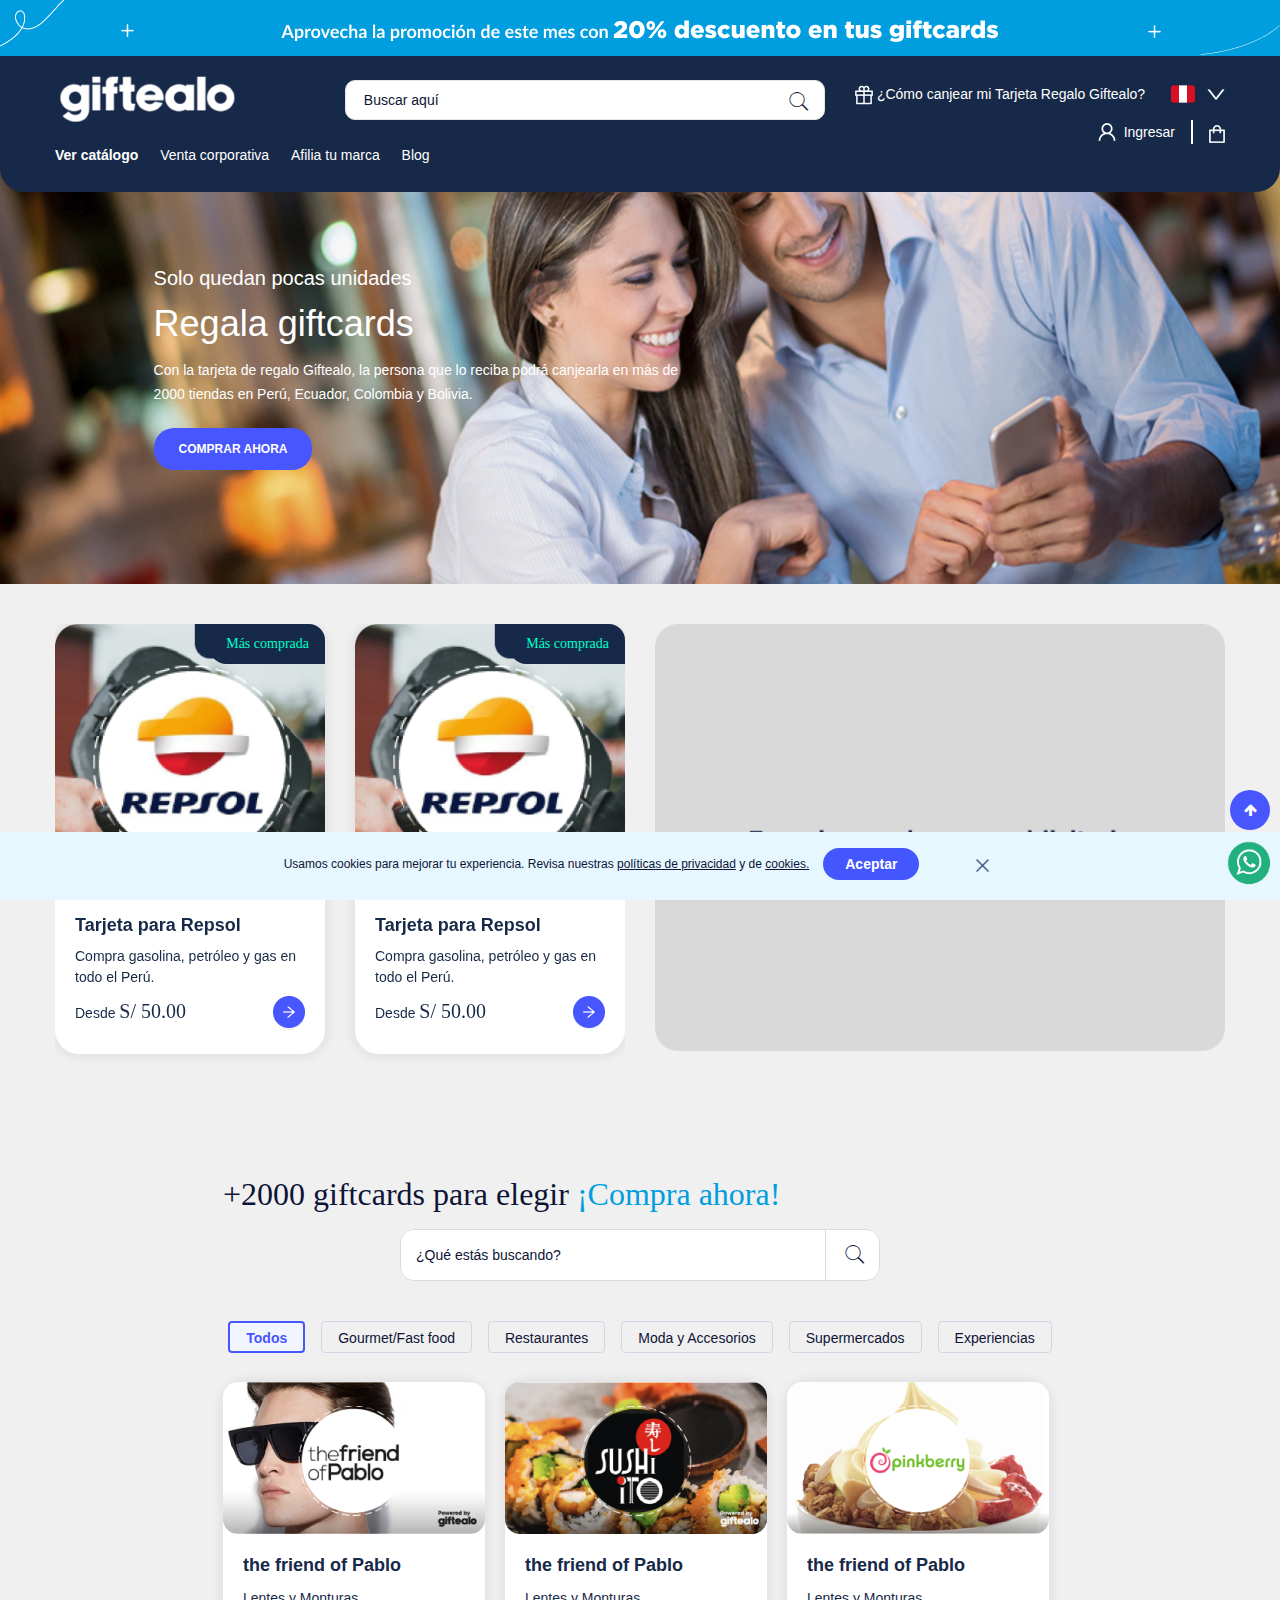
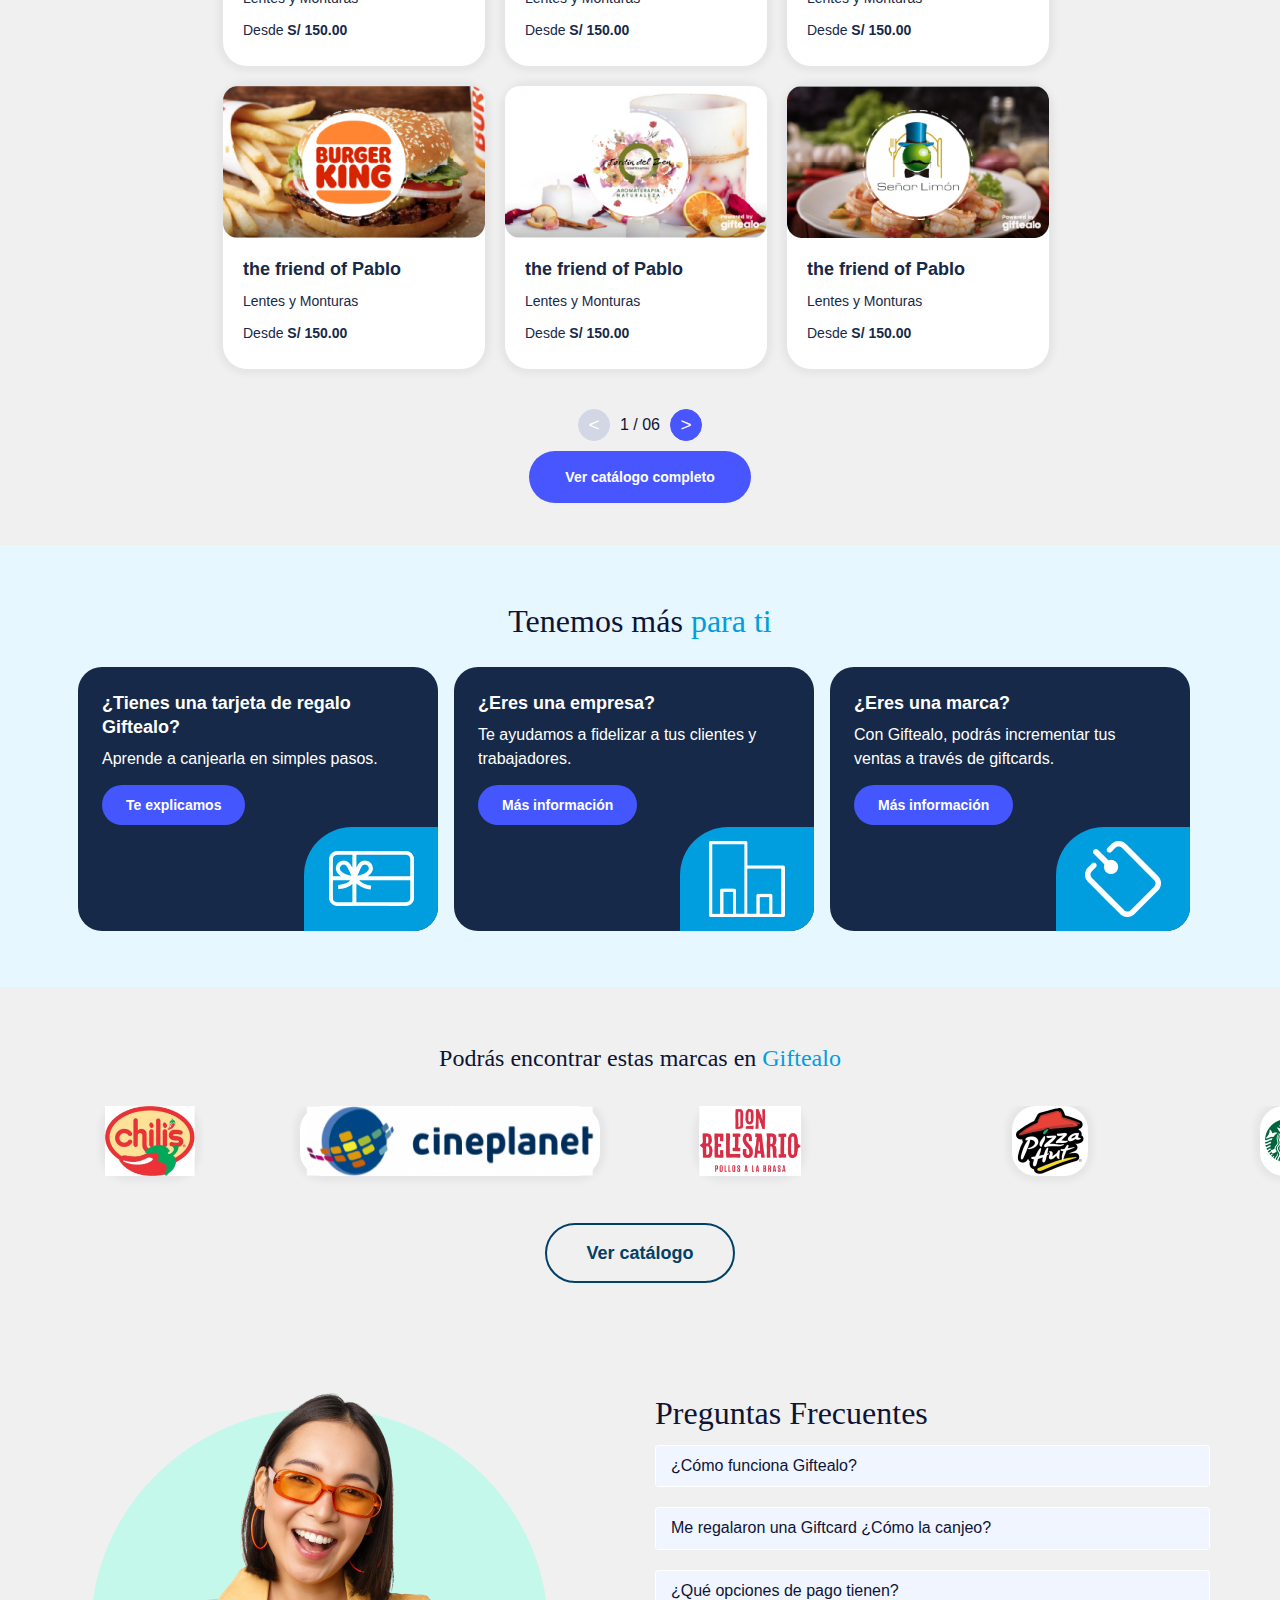
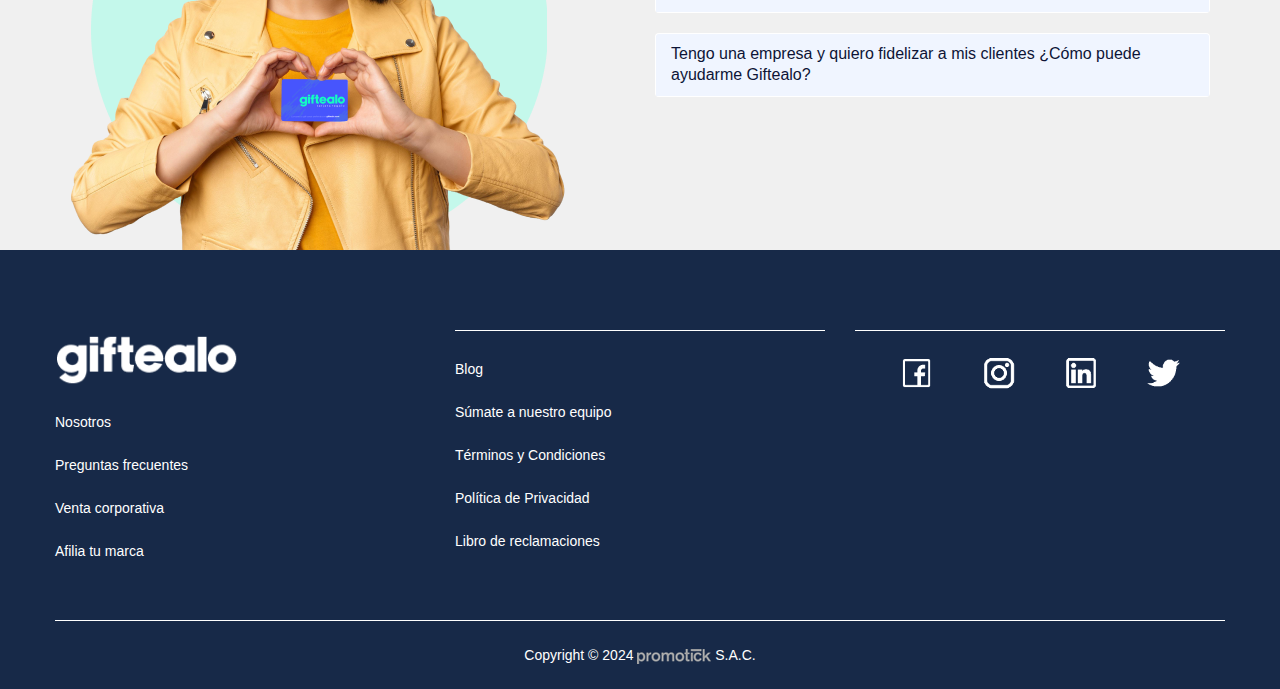
==== commit ef66e3a1: "change" ====
--- a/index.html
+++ b/index.html
@@ -23,7 +23,7 @@
     
 </head>
 
-<body class="home">
+<body class="home c">   
     <div class="back-cintillo">
         <img src="images/home/cintillo.png" alt="">
     </div>
@@ -744,6 +744,11 @@
             </div>
         </div>
     </footer>
+    <div id="box-cookies">
+        <p>Usamos cookies para mejorar tu experiencia. Revisa nuestras <span>pol&iacute;ticas de privacidad</span> y de <span>cookies.</span></p>
+        <button class="btn-cookie">Aceptar</button>
+        <button id="close-cookie"><img src="images/icons/x.png" alt="" width="15px"></button>
+    </div>
     <a href="#" class="scroll_top" title="Scroll to Top" style="display: block;"><i class="fa fa-arrow-up"></i></a>
     <!--    <a href="https://play.google.com/store/apps/details?id=com.unacem.app" target="_blank" class="publicidad hidden-xs" title="Google Play" style="display: block;"><img src="images/banner-flotante.png" alt=""></a>-->
     <!--    whatsapp-->
@@ -1101,7 +1106,7 @@
     <script type="text/javascript" src="js/jquery.mCustomScrollbar.concat.min.js"></script>
     <script type="text/javascript" src="js/jquery.parallax-1.1.3.js"></script>
     <script type="text/javascript" src="js/masonry.js"></script>
-    <script type="text/javascript" src="js/jquery.magnific-popup.min.js"></script>
+    <!-- <script type="text/javascript" src="js/jquery.magnific-popup.min.js"></script> -->
     <script type="text/javascript" src="js/functions.js"></script>
 
 </body>
--- a/css/style.css
+++ b/css/style.css
@@ -183,9 +183,9 @@
 a {
     color: #0D1436;
     cursor: pointer;
-    -webkit-transition: all 0.3s ease 0s;
+    /* -webkit-transition: all 0.3s ease 0s;
     -o-transition: all 0.3s ease 0s;
-    transition: all 0.3s ease 0s;
+    transition: all 0.3s ease 0s; */
     text-decoration: none;
 }
 
@@ -8772,6 +8772,10 @@
     margin-bottom: 22px!important;
 }
 
+.margin-bottom-24 {
+    margin-bottom: 24px!important;
+}
+
 .margin-bottom-30 {
     margin-bottom: 30px!important;
 }
@@ -10054,6 +10058,12 @@
     align-items: center;
     justify-content: space-between;
 }
+.dis-flexaround {
+    display: flex;
+    align-items: center;
+    justify-content: space-around;
+}
+
 .dis-flexstart{
     display: flex;
     align-items: flex-start;
@@ -10772,6 +10782,10 @@
     margin-top: 14px;
 }
 
+.mrg-top24{
+    margin-top: 24px;
+}
+
 #gift-all {
     display: flex;
 }
@@ -11425,7 +11439,7 @@
     opacity: initial !important;
 }
 
-.middle-blockLogin{
+.middle-blockLogin {
     max-width: 600px;
     margin: auto;
 }
@@ -11454,6 +11468,56 @@
     padding-right: 0px;
 }
 
+.middle-blockLogin .nav-tabs .active a{
+    border: none !important;
+    border-radius: 24px 24px 0px 0px;
+    color: #172948;
+    font-weight: 700;
+    font-weight: 700;
+    padding: 22px 12px;
+}
+.middle-blockLogin .nav-tabs .active a:hover {
+    border: none;
+}
+.middle-blockLogin .nav-tabs a {
+    padding: 22px 12px;
+}
+.middle-blockLogin .nav-tabs a:hover {
+    border-color: transparent;
+    background-color: transparent;
+    padding: 22px 12px;
+    border: none !important;
+    outline: none;
+}
+
+.middle-blockLogin .nav-tabs {
+    border-bottom: none;
+}
+
+.middle-blockLogin .tab-content .btn-google {
+    border: 1px solid #B0B0B0;
+    text-align: center;
+    width: 100%;
+    display: block;
+    border-radius: 12px;
+    padding: 12px;
+    color: #1E293B;
+    font-weight: 400;
+    margin-bottom: 24px;
+}
+.middle-blockLogin .tab-content .inicio .text-ini{
+    font-size: 14px;
+    color: #172948;
+    text-align: center;
+    font-weight: 400;
+}
+.middle-blockLogin .tab-content .inicio h3{
+    color: #172948;
+    font-size: 24px;
+    font-weight: 500;
+    font-family: 'Gotham Black', sans-serif;
+    text-align: center;
+}
 .olvidar-contra{
     color: #1890FF;
     font-family: 'Lato', sans-serif;
@@ -11474,4 +11538,139 @@
     display: block;
     text-align: center;
     font-weight: 700;
+}
+
+.red{
+    color: #FF4D4F;
+}
+
+.crear-select{
+    border: 1px solid #E1E6EF;
+    border-radius: 16px;
+    padding: 12px;
+    max-width: 252px;
+    width: 100%;
+    text-align: center;
+    position: relative;
+}
+
+.crear-select input {
+    position: absolute;
+    right: 20px;
+    width: 20px;
+    height: 20px;
+}
+
+.crear-select:checked {
+    border: 1px solid #1890FF;
+}
+
+.form-step {
+    display: none;
+}
+  
+.form-step:first-child {
+    display: block;
+}
+
+.o-midd .col-md-4:first-child {
+    border: 0.1px solid #ebebeb;
+    margin: 10px 0px 10px 14px;
+}
+
+.o-midd .col-md-4:last-child {
+    border: 0.1px solid #ebebeb;
+    margin: 10px 0px 10px 0px;
+}
+
+.o-midd .text{
+    text-align: center;
+    padding: 0px;
+    max-width: 150px;
+}
+
+.sky-c{
+    color: #009EDE;
+}
+
+.middle-blockLogin .tab-content-exito{
+    background-color: #fff;
+    border-radius: 24px;
+    padding: 40px;
+    text-align: center;
+    margin: 40px 0px;
+}
+
+.text-green{
+    font-weight: 700;
+    font-size: 18px;
+    color: #389E0D;
+    margin: 16px 0px 48px;
+}
+
+
+
+#form-container {
+    width: 400px;
+    margin: 50px auto;
+  }
+  
+  .form-step {
+    display: none;
+  }
+  
+  .form-step:first-child {
+    display: block;
+  }
+
+.chosen-container{
+    width: 100% !important;
+}
+
+
+.mrg-top33{
+    margin-top: 33px;
+}
+
+
+#box-cookies {
+    display: flex;
+    align-items: center;
+    justify-content: center;
+    padding: 16px 24px 20px;
+    position: fixed;
+    bottom: 0;
+    background-color: #e6f7ff;
+    width: 100%;
+    z-index: 100;
+}
+
+#box-cookies p {
+    margin: 0px;
+    font-size: 12px;
+    color: #0D1436;
+}
+#box-cookies p span {
+    text-decoration: underline;
+    cursor: pointer;
+}
+
+.btn-cookie{
+    background-color: #4457FF;
+    color: #fff;
+    font-weight: 700;
+    padding: 4px 22px;
+    border-radius: 60px;
+    border: none;
+    margin: 0px 50px 0px 14px;
+    cursor: pointer;
+}
+#close-cookie {
+    border: none;
+    cursor: pointer;
+    background-color: transparent;
+}
+
+.padg-bot68{
+    padding-bottom: 0px;
 }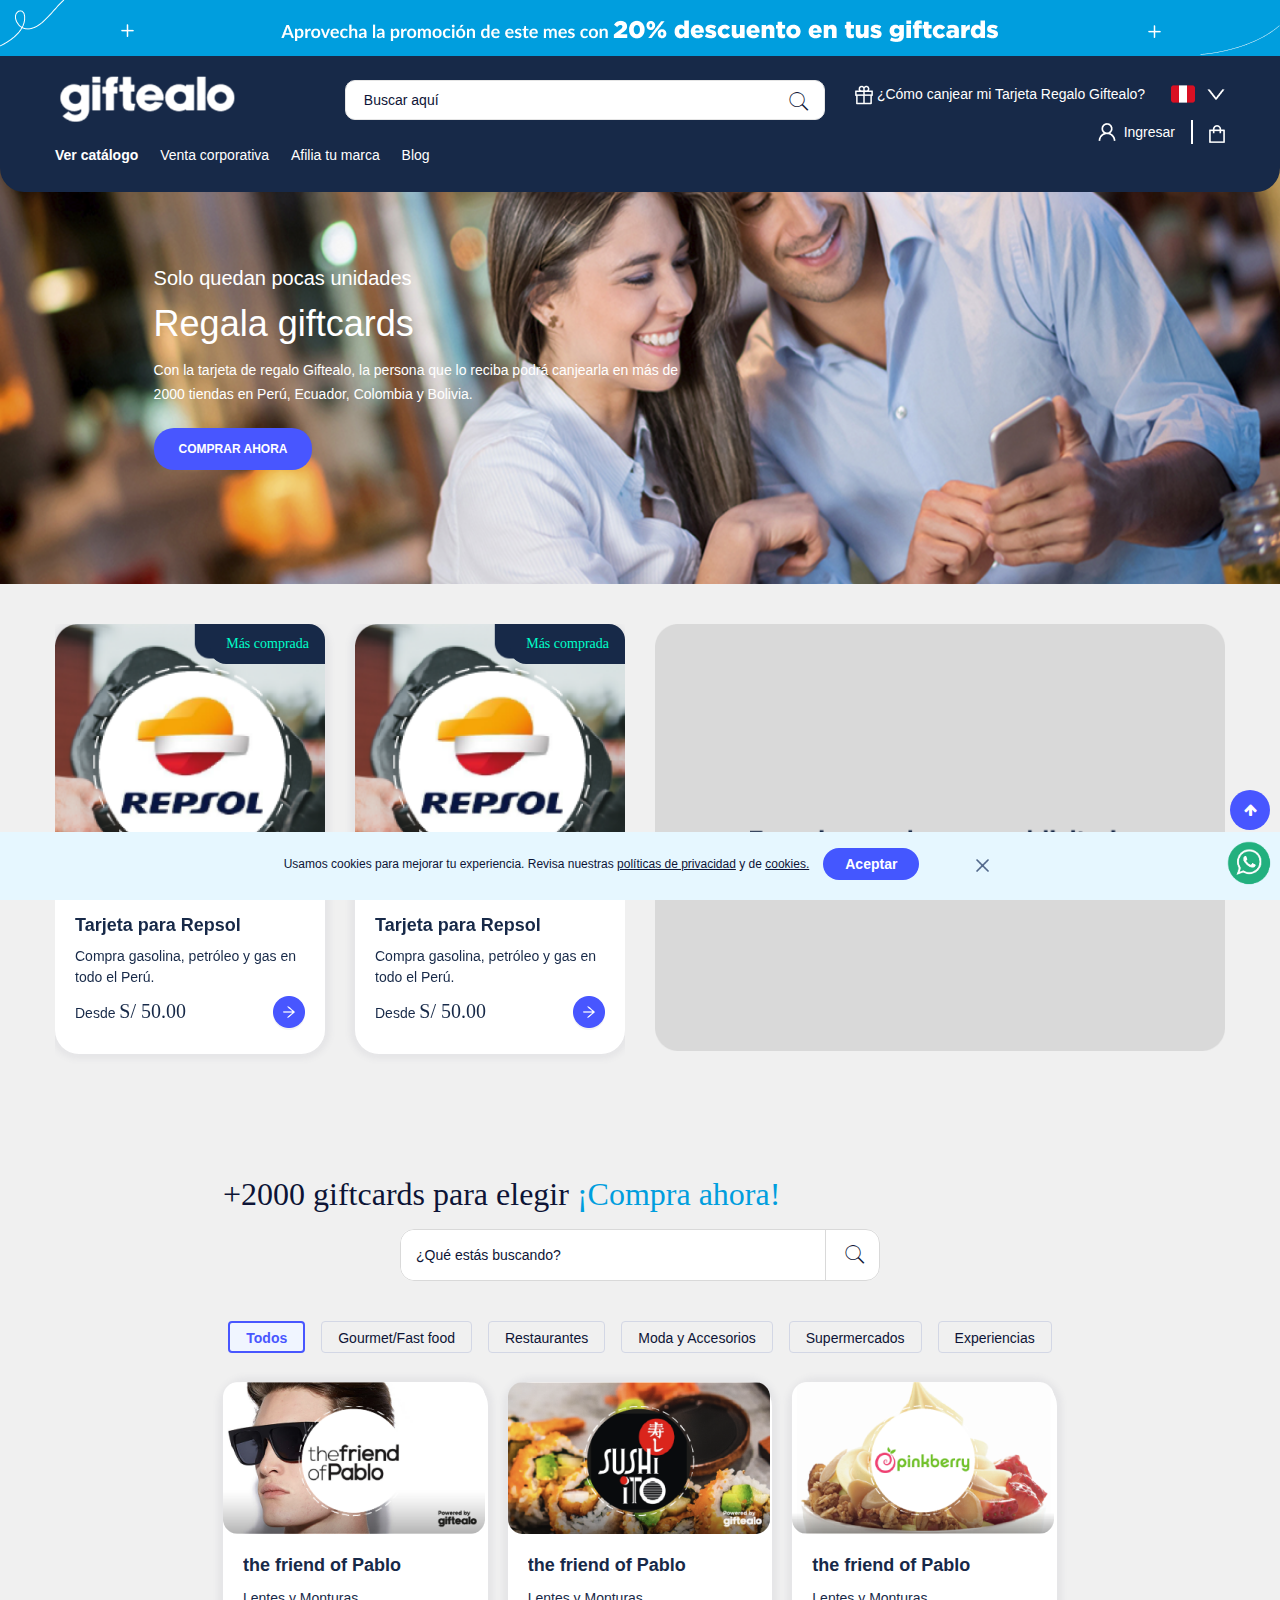
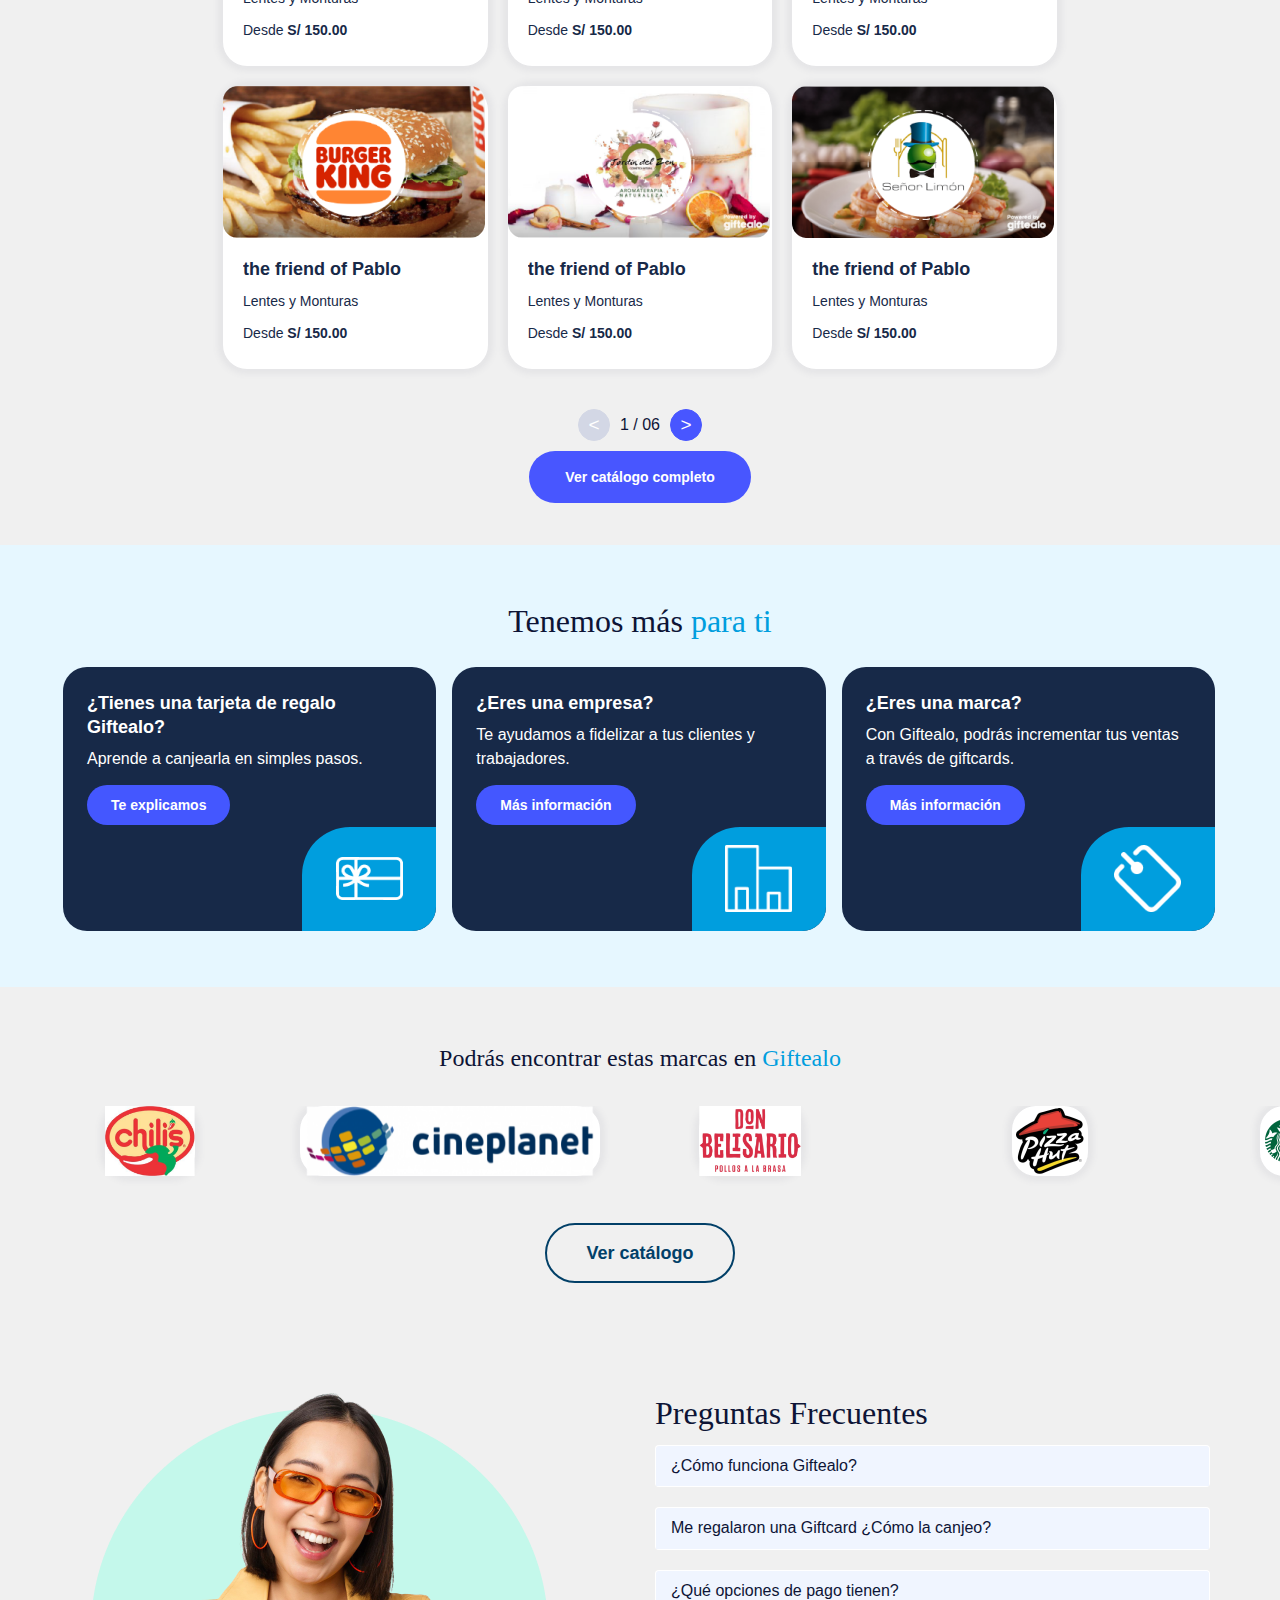
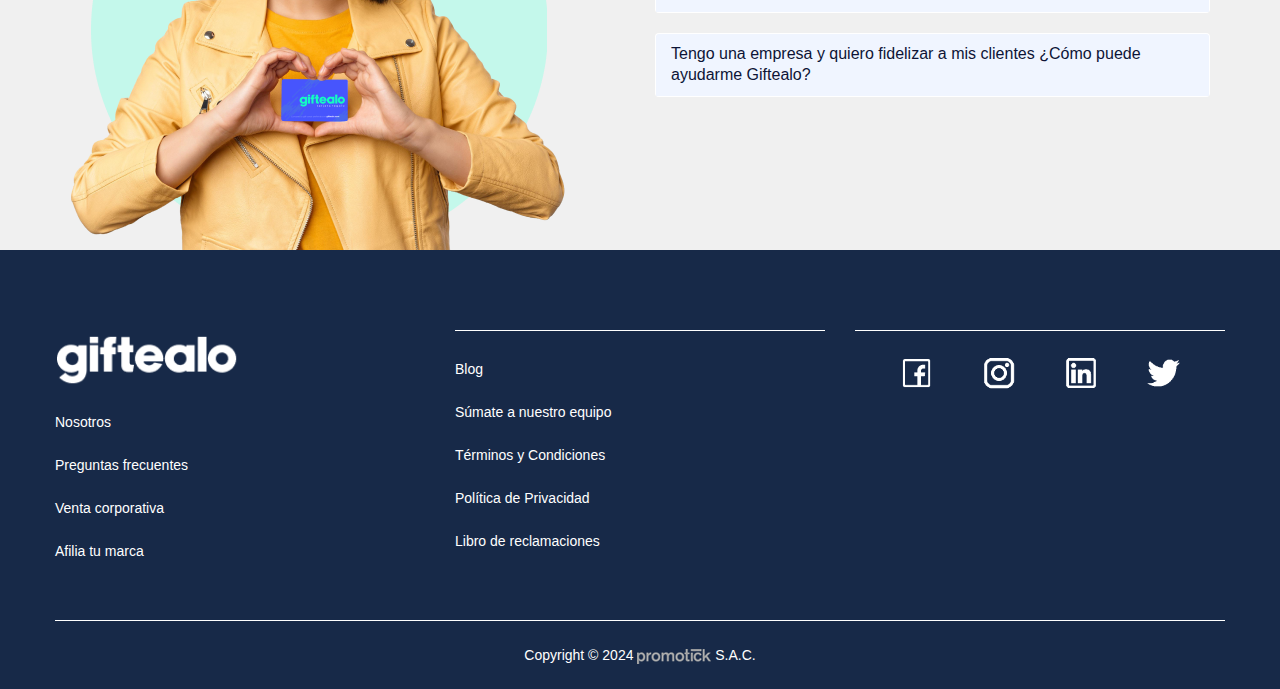
==== commit 5d8e18fb: "change respons" ====
--- a/index.html
+++ b/index.html
@@ -109,7 +109,7 @@
         <div class="border-rad"></div>
     </header>
         <!-- Home slide -->
-    <div class="owl-carousel nav-style4 nav-center-center" data-items="1" data-nav="true" data-dots="false" data-loop="true" data-autoplay="true">
+    <div class="owl-carousel nav-style4 nav-center-center" data-items="1" data-nav="false" data-dots="false" data-loop="true" data-autoplay="true">
         <div class="box-banners">
             <img src="images/slides/slider-home2.png" alt="">
             <div class="box-bann">
@@ -551,29 +551,29 @@
     <div class="content-parati">
         <h2 class="fontGothamBlack">Tenemos más <span class="color-sky">para ti</span></h2>
         <div class="container">
-            <div class="col-md-12">
-                <div class="col-md-4 content-blue">
+            <div class="dis-wrap">
+                <div class="content-blue">
                     <p class="fnt-18 fnt-700">¿Tienes una tarjeta de regalo Giftealo?</p>
                     <p class="fnt-16">Aprende a canjearla en simples pasos.</p>
                     <a class="btn-blue" href="#">Te explicamos</a>
                     <div class="bot-right">
-                        <img src="images/home/gift.png" alt="">
-                    </div>
-                </div>
-                <div class="col-md-4 content-blue">
+                        <img class="icon-cblue" src="images/home/gift.png" alt="">
+                    </div>
+                </div>
+                <div class="content-blue">
                     <p class="fnt-18 fnt-700">¿Eres una empresa?</p>
                     <p class="fnt-16">Te ayudamos a fidelizar a tus clientes y trabajadores.</p>
                     <a class="btn-blue" href="#">Más información</a>
                     <div class="bot-right">
-                        <img src="images/home/home.png" alt="">
-                    </div>
-                </div>
-                <div class="col-md-4 content-blue">
+                        <img class="icon-cblue" src="images/home/home.png" alt="">
+                    </div>
+                </div>
+                <div class="content-blue">
                     <p class="fnt-18 fnt-700">¿Eres una marca?</p>
                     <p class="fnt-16">Con Giftealo, podrás incrementar tus ventas a través de giftcards.</p>
                     <a class="btn-blue" href="#">Más información</a>
                     <div class="bot-right">
-                        <img src="images/home/ticket.png" alt="">
+                        <img class="icon-cblue" src="images/home/ticket.png" alt="">
                     </div>
                 </div>
             </div>
--- a/css/style.css
+++ b/css/style.css
@@ -2950,13 +2950,6 @@
     float: left;
 }
 
-/* .header.style3.ontop .logo-wapper {
-    display: none;
-} */
-
-/* .header.style3.ontop .menu-wapper {
-    width: 100%;
-} */
 
 .header.style3.ontop .slogan {
     display: none;
@@ -2965,19 +2958,6 @@
 .header.style3.ontop .main-menu {
     display: inline-block;
 }
-
-/* .header.style3.ontop .top-header {
-    display: inline-block;
-    width: auto;
-    float: right;
-    padding: 0;
-    border: none;
-    margin-top: 2px;
-} */
-
-/* .header.style3.ontop .main-menu > li > a {
-    padding: 10px 0;
-} */
 
 .header.style5.ontop .main-header {
     display: block;
@@ -3087,6 +3067,10 @@
 /*------------------------------------
 PRODUCT
 ------------------------------------*/
+
+.tab-content .product-item {
+    width: calc(100% / 3 - 40px / 3);
+}
 
 .product-item {
     list-style: none;
@@ -5281,24 +5265,6 @@
     border: none;
 }
 
-/*.lastest-blog .right a{
-    position: relative;
-    display: inline-block;
-}
-.lastest-blog .right a:before {
-    content: "";
-    float: left;
-    left: 0;
-    position: absolute;
-    top: 45%;
-    z-index: 9;
-    width: 0;
-    height: 0;
-    border-bottom: 12px solid transparent;
-    border-left: 12px solid white;
-    border-top: 15px solid transparent;
-}*/
-
 .lastest-blog.style2 .left,
 .lastest-blog.style2 .right {
     width: 100%;
@@ -8349,12 +8315,6 @@
     font-family: 'Lato', sans-serif;
 }
 
-/*
-.kt-contact-form textarea {
-	height: 306px;
-}
-*/
-
 .page-404 {
     padding: 100px 0 110px 0;
 }
@@ -9041,6 +9001,20 @@
 }
 
 @media (max-width: 991px) {
+
+    .icon-cblue{
+        max-width: 30%;
+    }
+
+    .dis-wrap {
+        justify-content: space-around;
+    }
+
+    .content-blue{
+        margin: 8px 8px !important;
+        width: calc(100% / 2 - 10px) !important;
+    }
+
     /* PRODUCT GRID*/
     .product-list-grid.desktop-columns-1 .product-item:nth-child(1n + 1),
     .product-list-grid.desktop-columns-2 .product-item:nth-child(2n + 1),
@@ -9302,6 +9276,21 @@
 }
 
 @media (max-width: 767px) {
+
+    .tab-content .product-thumb a img {
+        width: 100%;
+    }
+    .tab-content .box-productmid .product-item:not(:nth-child(2n)) {
+        margin-right: 20px !important;
+    }
+    .tab-content .product-item {
+        width: calc(100% / 2 - 40px / 2);
+    }
+
+    .content-blue {
+        min-width: 312px !important;
+    }
+
     /* PRODUCT GRID*/
     .product-list-grid.tablet-columns-1 .product-item:nth-child(1n + 1),
     .product-list-grid.tablet-columns-2 .product-item:nth-child(2n + 1),
@@ -9415,11 +9404,7 @@
         font-weight: 600;
         padding: 0 20px;
     }
-    /*
-	.tab-product .nav-tab li a:after {
-		display: none;
-	}
-*/
+  
     .tab-product .nav-tab li:hover a,
     .tab-product .nav-tab li.active a {
         color: #7d7b7b;
@@ -9576,9 +9561,22 @@
         opacity: 1;
         visibility: inherit;
     }
+    
 }
 
 @media (max-width: 480px) {
+
+    .tab-content .box-productmid .product-item:not(:nth-child(3n)) {
+        margin-right: 0px !important;
+    }
+
+    .tab-content .box-productmid .product-item:not(:nth-child(2n)) {
+        margin-right: 0px !important;
+    }
+    .tab-content .product-item {
+        width: 100% !important;
+    }
+
     .lastest-blog .left,
     .lastest-blog .right {
         width: 100%;
@@ -10437,13 +10435,18 @@
     padding: 56px 0px;
 }
 
+.dis-wrap{
+    display: flex;
+    flex-wrap: wrap;
+}
+
 .content-blue{
     background-color: #172948;
     border-radius: 24px;
     padding: 24px;
     height: 264px;
-    max-width: 360px;
-    width: 32%;
+    position: relative;
+    width: calc(100% / 3 - 50px / 3);
     margin: 0px 8px;
 }
 .content-blue .fnt-18 {
@@ -10451,6 +10454,10 @@
 }
 .content-blue p {
     color: #fff;
+}
+
+.icon-cblue{
+    width: 50%;
 }
 
 .content-parati h2 {
@@ -10532,7 +10539,7 @@
 }
 
 .buscador-middle{
-    width: 480px;
+    max-width: 480px;
     margin: auto;
     background-color: #fff;
     border-radius: 14px;
